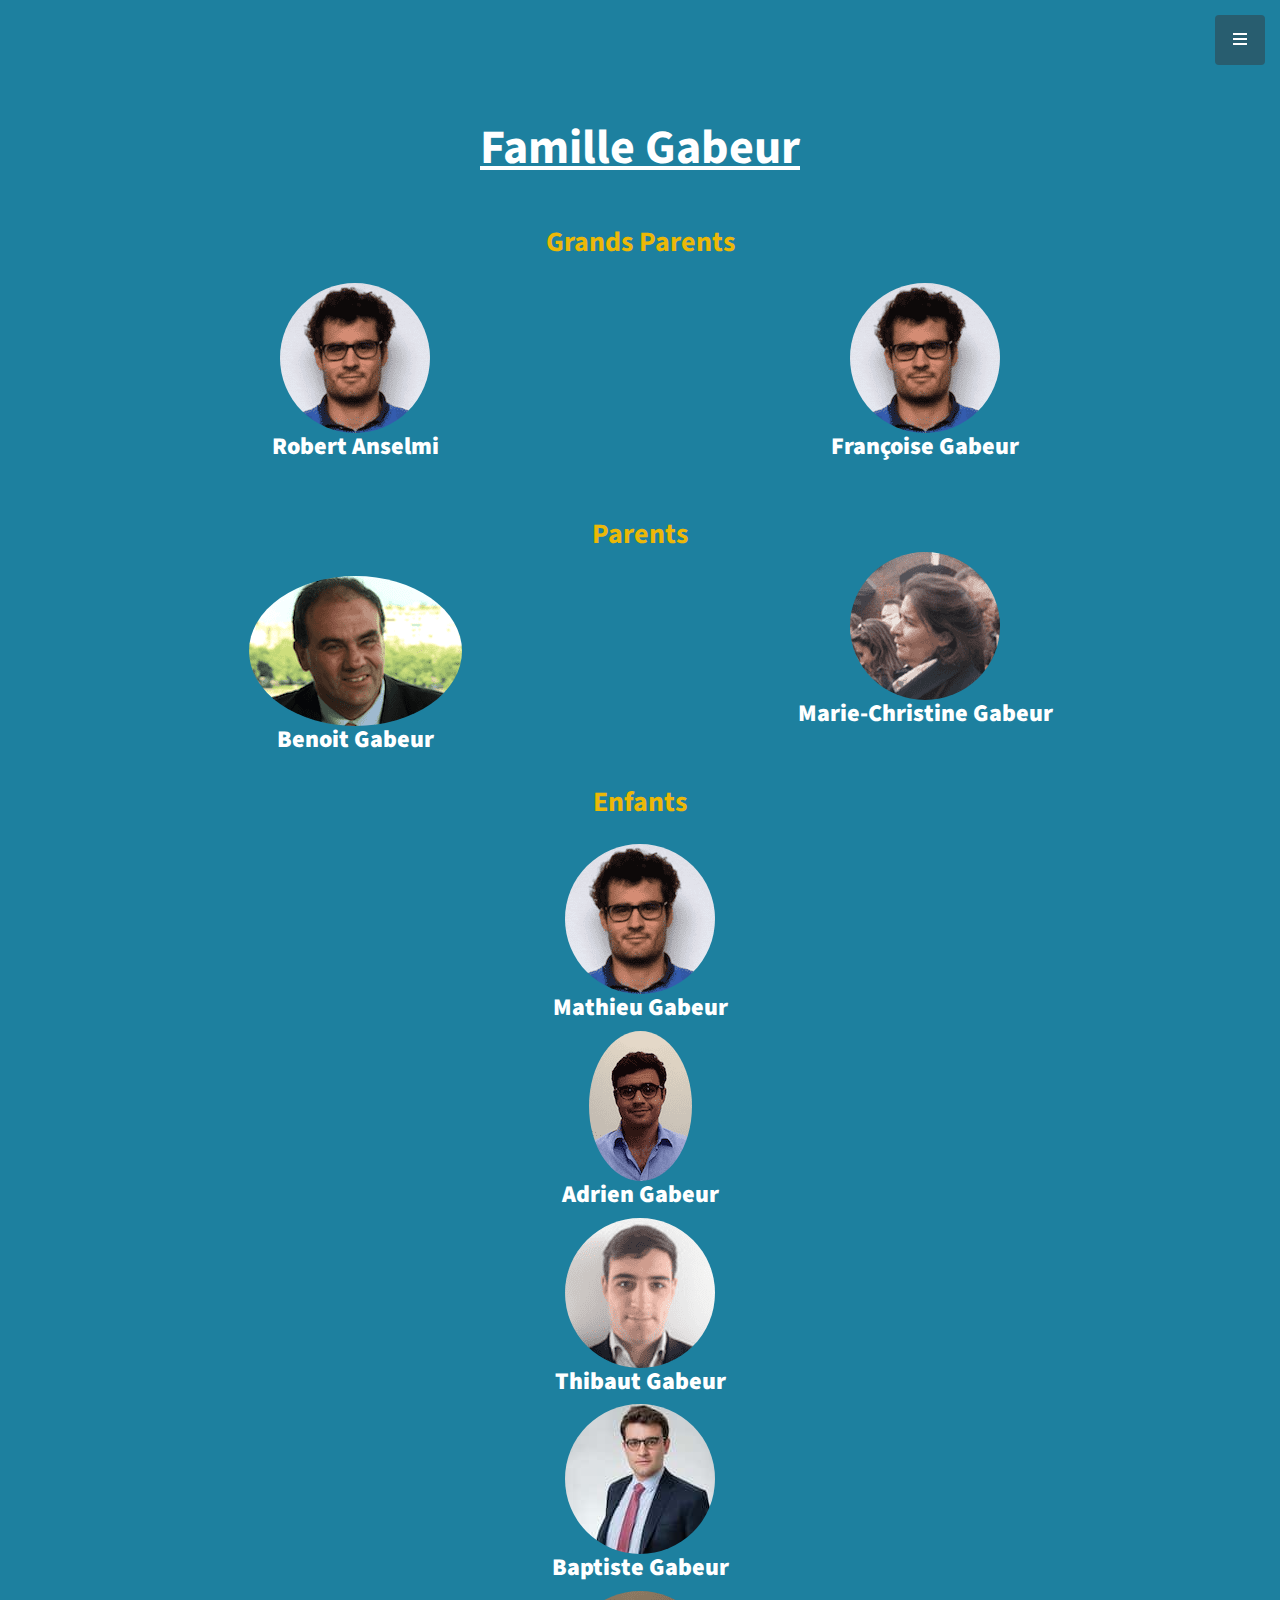
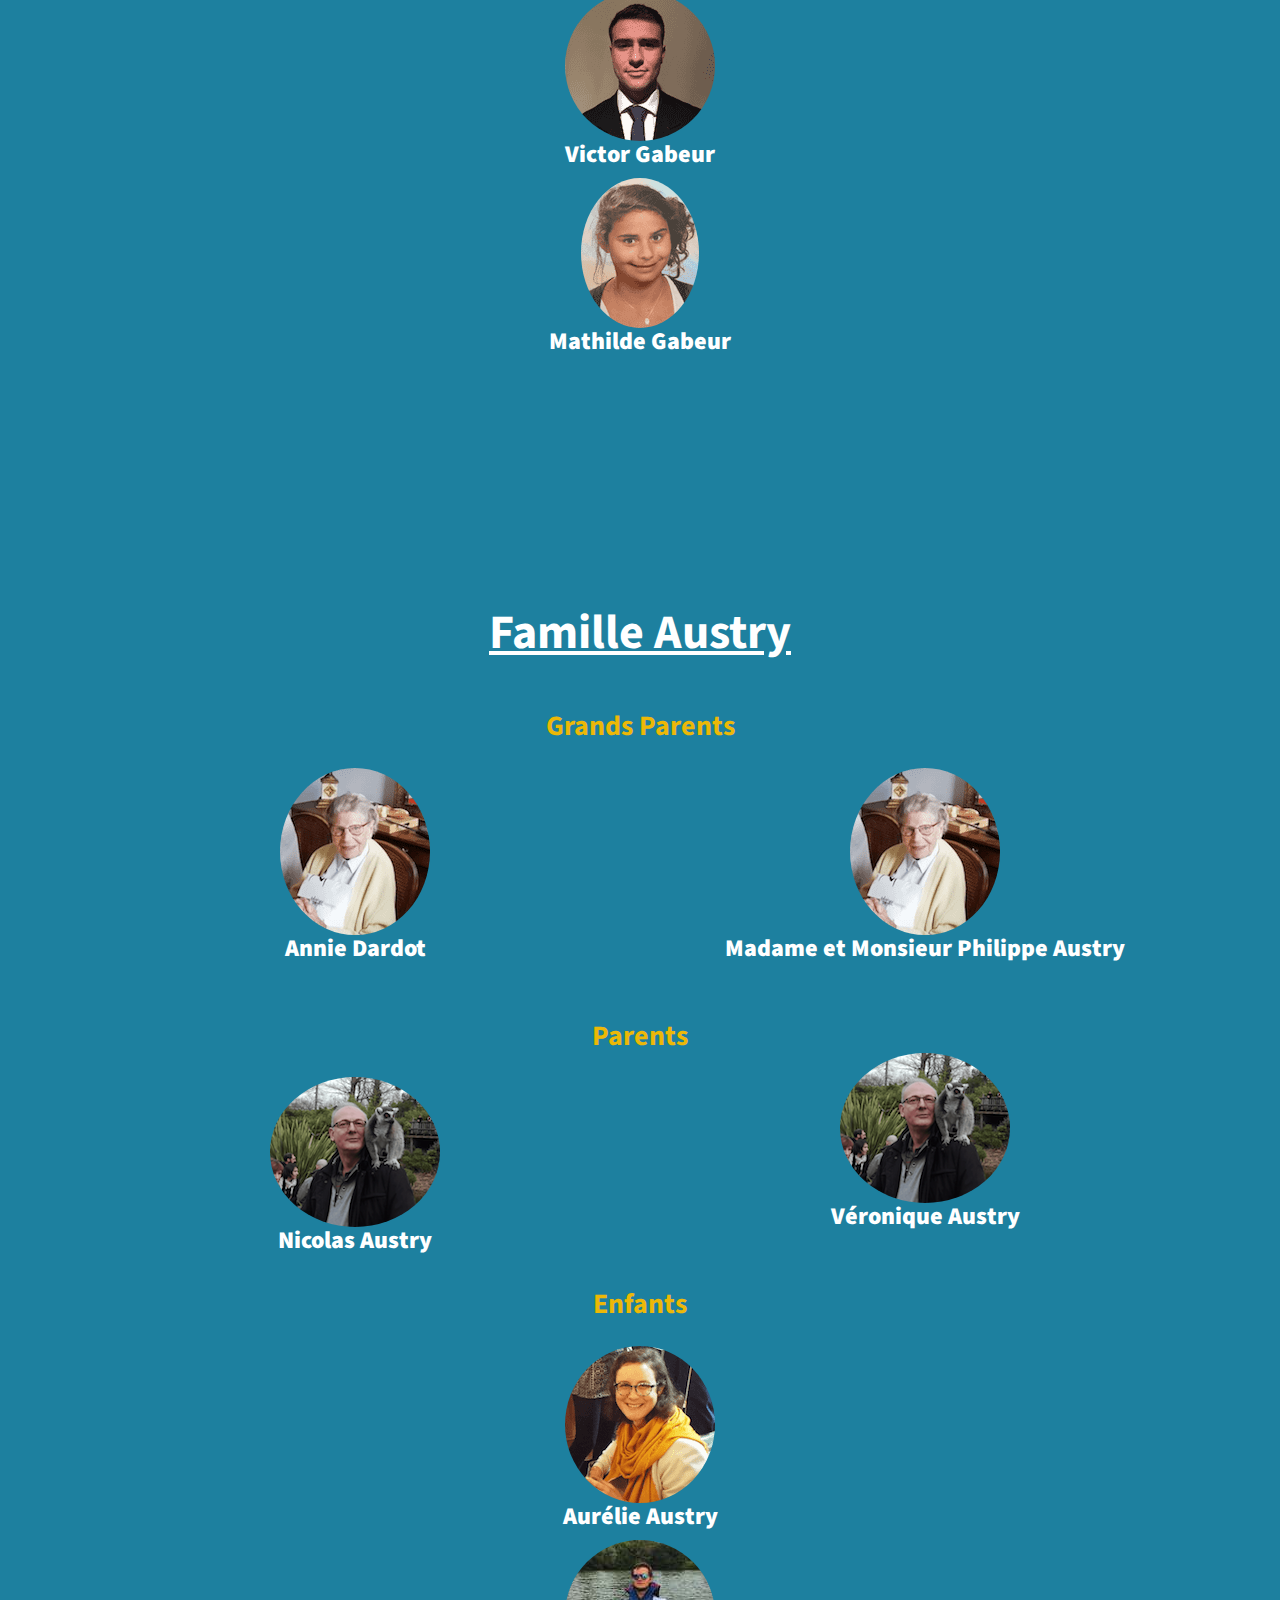
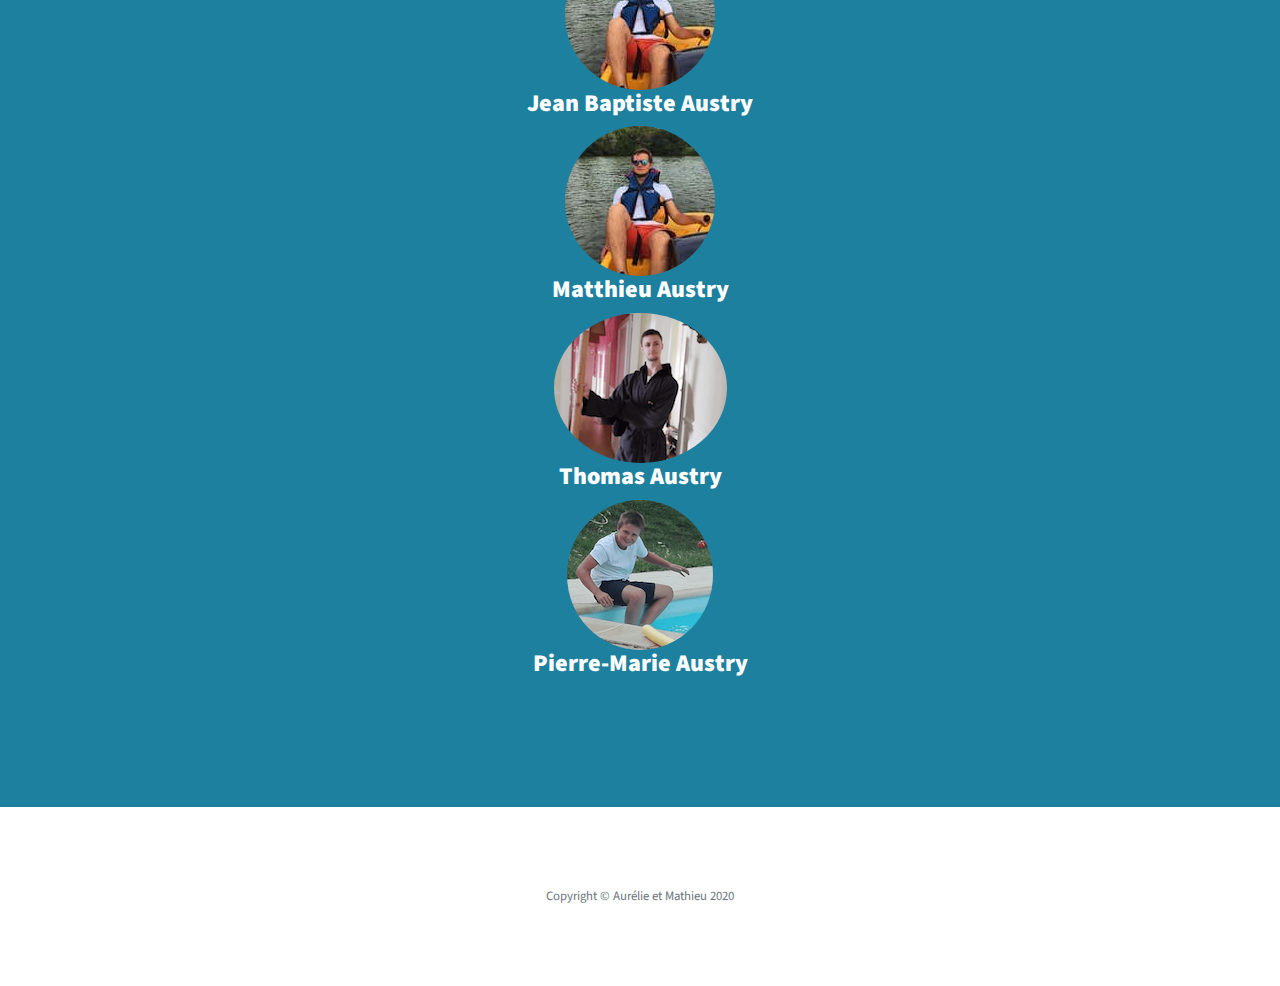
==== famille.html @ 99ef1132 "ok" ====
<!DOCTYPE html>
<html lang="en">

<head>

  <meta charset="utf-8">
  <meta name="viewport" content="width=device-width, initial-scale=1, shrink-to-fit=no">
  <meta name="description" content="">
  <meta name="author" content="">

  <title>Familles</title>

  <!-- Bootstrap Core CSS -->
  <link href="vendor/bootstrap/css/bootstrap.min.css" rel="stylesheet">

  <!-- Custom Fonts -->
  <link href="vendor/fontawesome-free/css/all.min.css" rel="stylesheet" type="text/css">
  <link href="https://fonts.googleapis.com/css?family=Source+Sans+Pro:300,400,700,300italic,400italic,700italic" rel="stylesheet" type="text/css">
  <link href="vendor/simple-line-icons/css/simple-line-icons.css" rel="stylesheet">

  <!-- Custom CSS -->
  <link href="css/stylish-portfolio.min.css" rel="stylesheet">
<link rel="icon" type="image/png" href="img/icone.png" />
</head>

<body id="page-top">

  <!-- Navigation -->
  <a class="menu-toggle rounded" href="#">
    <i class="fas fa-bars"></i>
  </a>
  <nav id="sidebar-wrapper">
    <ul class="sidebar-nav">
      <li class="sidebar-brand">
        <a class="js-scroll-trigger" href="index.html#page-top">Menu</a>
      </li>
      <li class="sidebar-nav-item">
        <a class="js-scroll-trigger" href="index.html#repondre">Répondre à l'invitation</a>
      </li>
      <li class="sidebar-nav-item">
        <a class="js-scroll-trigger" href="index.html#faire-part">Faire-Part</a>
      </li>
        <li class="sidebar-nav-item">
        <a class="js-scroll-trigger" href="index.html#famille.html">Nos familles</a>
      </li>
      <li class="sidebar-nav-item">
        <a class="js-scroll-trigger" href="index.html#seloger">Se loger</a>
      </li>
      <li class="sidebar-nav-item">
        <a class="js-scroll-trigger" href="index.html#venir">Comment venir?</a>
      </li>
    </ul>
  </nav>

  <!-- Header 
  <header class="masthead d-flex">
    <div class="container text-center my-auto">
      <h1 class="mb-1">Stylish Portfolio</h1>
      <h3 class="mb-5">
        <em>A Free Bootstrap Theme by Start Bootstrap</em>
      </h3>
      <a class="btn btn-primary btn-xl js-scroll-trigger" href="#about">Find Out More</a>
    </div>
    <div class="overlay"></div>
  </header>

  
  <section class="content-section bg-light" id="about">
    <div class="container text-center">
      <div class="row">
        <div class="col-lg-10 mx-auto">
          <h2>Stylish Portfolio is the perfect theme for your next project!</h2>
          <p class="lead mb-5">This theme features a flexible, UX friendly sidebar menu and stock photos from our friends at
            <a href="https://unsplash.com/">Unsplash</a>!</p>
          <a class="btn btn-dark btn-xl js-scroll-trigger" href="#services">What We Offer</a>
        </div>
      </div>
    </div>
  </section> -->

  <!-- Services -->
  <section class="content-section bg-primary text-white text-center" id="services">
    <div class="container">
      <div class="content-section-heading">
        
        <h2 class="mb-5"><u>Famille Gabeur</u></h2>
      </div>
      <h3 class="text-secondary mb-0">Grands Parents</h3>
      <br>
      <div class="row">

<div class="col-lg-6 col-md-6 col-xs-6">
          
            <img class="rounded-circle" src="./img/mathieu-gabeur.png">
<h4>
            <strong>Robert Anselmi</strong>
          </h4>
         
          
          <p class="text-faded mb-0"></p>
        </div>

        <div class="col-lg-6 col-md-6 col-xs-6">
          
            <img class="rounded-circle" src="./img/mathieu-gabeur.png">
<h4>
            <strong>Françoise Gabeur</strong>
          </h4>
         
          
          <p class="text-faded mb-0"></p>
        </div>
</div>
 <br> <br>
 <h3 class="text-secondary mb-0">Parents</h3>
<div class="row">
 <div class="col-lg-6 col-md-6 col-xs-6">
 
  <br>
          
            <img class="rounded-circle" src="./img/papa.png">
<h4>
            <strong>Benoit Gabeur</strong>
          </h4>


         
          
          <p class="text-faded mb-0"></p>
        </div>

        <div class="col-lg-6 col-md-6 col-xs-6">
          
            <img class="rounded-circle" src="./img/maman.png">
<h4>
            <strong>Marie-Christine Gabeur</strong>
          </h4>
         
          
          <p class="text-faded mb-0"></p>
        </div>
      </div>
<br>
        
          <h3 class="text-secondary mb-0">Enfants</h3>
          <br>
          
          <div class="row">
            <div class="col-lg-12 col-md-6 col-xs-6">
            <img class="rounded-circle" src="./img/mathieu-gabeur.png">
<h4>
            <strong>Mathieu Gabeur</strong>
          </h4>
         
          
          <p class="text-faded mb-0"></p>
        </div>
        <div class="col-lg-12 col-md-6 col-xs-6">
          
            <img class="rounded-circle"src="./img/adrien-gabeur.png">
            <h4>
            <strong>Adrien Gabeur</strong>
          </h4>
          <p class="text-faded mb-0"></p>
        </div>
        <div class="col-lg-12 col-md-6 col-xs-6">
          
            <img class="rounded-circle"src="./img/thibaut-gabeur.png">
            <h4>
            <strong>Thibaut Gabeur</strong>
          </h4>
          
        </div>
        <div class="col-lg-12 col-md-6 col-xs-6">
          
            <img class="rounded-circle"src="./img/baptiste-gabeur.jpeg">
          <h4>
            <strong>Baptiste Gabeur</strong>
          </h4>

        </div>

        <div class="col-lg-12 col-md-6 col-xs-6">
          
            <img class="rounded-circle"src="./img/victor-gabeur.png">
            <h4>
            <strong>Victor Gabeur</strong>
          </h4>
          
        </div>

        <div class="col-lg-12 col-md-6 col-xs-6">
         
            <img class="rounded-circle"src="./img/mathilde-gabeur.png">
             <h4>
            <strong>Mathilde Gabeur</strong>
          </h4>
          
        </div>
      </div>

      </div>
    </div>
  </section>

   <!-- Services -->
  <section class="content-section bg-primary text-white text-center" id="services">
    <div class="container">
      <div class="content-section-heading">
        <h3 class="text-secondary mb-0"></h3>
       <h2 class="mb-5"><u>Famille Austry</u></h2>
      </div>
      <h3 class="text-secondary mb-0">Grands Parents</h3>
      <br>
      <div class="row">

<div class="col-lg-6 col-md-6 col-xs-6">
          
            <img class="rounded-circle" src="./img/mamie.png">
<h4>
            <strong>Annie Dardot</strong>
          </h4>
         
          
          <p class="text-faded mb-0"></p>
        </div>

        <div class="col-lg-6 col-md-6 col-xs-6">
          
            <img class="rounded-circle" src="./img/mamie.png">
<h4>
            <strong>Madame et Monsieur Philippe Austry</strong>
          </h4>
         
          
          <p class="text-faded mb-0"></p>
        </div>
      </div>

 <br> <br>
 <h3 class="text-secondary mb-0">Parents</h3>
<div class="row">
 <div class="col-lg-6 col-md-6 col-xs-6">
  <br>
          
            <img class="rounded-circle" src="./img/nicolas.png">
<h4>
            <strong>Nicolas Austry</strong>
          </h4>


         
          
          <p class="text-faded mb-0"></p>
        </div>

        <div class="col-lg-6 col-md-6 col-xs-6">
          
            <img class="rounded-circle" src="./img/nicolas.png">
<h4>
            <strong>Véronique Austry</strong>
          </h4>
         
          
          <p class="text-faded mb-0"></p>
        </div>
        </div>

<br>
         <h3 class="text-secondary mb-0">Enfants</h3>
          <br>
          
          <div class="row">
            <div class="col-lg-12 col-md-6 col-xs-6">
          
            <img class="rounded-circle" src="./img/aurelie.png">
<h4>
            <strong>Aurélie Austry</strong>
          </h4>
         
          
          <p class="text-faded mb-0"></p>
        </div>
        <div class="col-lg-12 col-md-6 col-xs-6">
          
            <img class="rounded-circle"src="./img/matthieu.png">
            <h4>
            <strong>Jean Baptiste Austry</strong>
          </h4>
          <p class="text-faded mb-0"></p>
        </div>
        <div class="col-lg-12 col-md-6 col-xs-6">
          
            <img class="rounded-circle"src="./img/matthieu.png">
            <h4>
            <strong>Matthieu Austry</strong>
          </h4>
          
        </div>
        <div class="col-lg-12 col-md-6 col-xs-6">
          
            <img class="rounded-circle"src="./img/thomas.png">
          <h4>
            <strong>Thomas Austry</strong>
          </h4>

        </div>

        <div class="col-lg-12 col-md-6 col-xs-6">
          
            <img class="rounded-circle"src="./img/pm.png">
            <h4>
            <strong>Pierre-Marie Austry</strong>
          </h4>
          
        </div>
      </div>

      </div>
    </div>
  </section>



  <!-- Callout 
  <section class="callout">
    <div class="container text-center">
      <h2 class="mx-auto mb-5">Welcome to
        <em>your</em>
        next website!</h2>
      <a class="btn btn-primary btn-xl" href="https://startbootstrap.com/template-overviews/stylish-portfolio/">Download Now!</a>
    </div>
  </section>

  <!-- Portfolio 
  <section class="content-section" id="portfolio">
    <div class="container">
      <div class="content-section-heading text-center">
        <h3 class="text-secondary mb-0">Portfolio</h3>
        <h2 class="mb-5">Recent Projects</h2>
      </div>
      <div class="row no-gutters">
        <div class="col-lg-6">
          <a class="portfolio-item" href="#">
            <span class="caption">
              <span class="caption-content">
                <h2>Stationary</h2>
                <p class="mb-0">A yellow pencil with envelopes on a clean, blue backdrop!</p>
              </span>
            </span>
            <img class="img-fluid" src="img/portfolio-1.jpg" alt="">
          </a>
        </div>
        <div class="col-lg-6">
          <a class="portfolio-item" href="#">
            <span class="caption">
              <span class="caption-content">
                <h2>Ice Cream</h2>
                <p class="mb-0">A dark blue background with a colored pencil, a clip, and a tiny ice cream cone!</p>
              </span>
            </span>
            <img class="img-fluid" src="img/portfolio-2.jpg" alt="">
          </a>
        </div>
        <div class="col-lg-6">
          <a class="portfolio-item" href="#">
            <span class="caption">
              <span class="caption-content">
                <h2>Strawberries</h2>
                <p class="mb-0">Strawberries are such a tasty snack, especially with a little sugar on top!</p>
              </span>
            </span>
            <img class="img-fluid" src="img/portfolio-3.jpg" alt="">
          </a>
        </div>
        <div class="col-lg-6">
          <a class="portfolio-item" href="#">
            <span class="caption">
              <span class="caption-content">
                <h2>Workspace</h2>
                <p class="mb-0">A yellow workspace with some scissors, pencils, and other objects.</p>
              </span>
            </span>
            <img class="img-fluid" src="img/portfolio-4.jpg" alt="">
          </a>
        </div>
      </div>
    </div>
  </section>

  <!-- Call to Action 
  <section class="content-section bg-primary text-white">
    <div class="container text-center">
      <h2 class="mb-4">The buttons below are impossible to resist...</h2>
      <a href="#" class="btn btn-xl btn-light mr-4">Click Me!</a>
      <a href="#" class="btn btn-xl btn-dark">Look at Me!</a>
    </div>
  </section>

  <!-- Map 
  <section id="contact" class="map">
    <iframe width="100%" height="100%" frameborder="0" scrolling="no" marginheight="0" marginwidth="0" src="https://maps.google.com/maps?f=q&amp;source=s_q&amp;hl=en&amp;geocode=&amp;q=Twitter,+Inc.,+Market+Street,+San+Francisco,+CA&amp;aq=0&amp;oq=twitter&amp;sll=28.659344,-81.187888&amp;sspn=0.128789,0.264187&amp;ie=UTF8&amp;hq=Twitter,+Inc.,+Market+Street,+San+Francisco,+CA&amp;t=m&amp;z=15&amp;iwloc=A&amp;output=embed"></iframe>
    <br />
    <small>
      <a href="https://maps.google.com/maps?f=q&amp;source=embed&amp;hl=en&amp;geocode=&amp;q=Twitter,+Inc.,+Market+Street,+San+Francisco,+CA&amp;aq=0&amp;oq=twitter&amp;sll=28.659344,-81.187888&amp;sspn=0.128789,0.264187&amp;ie=UTF8&amp;hq=Twitter,+Inc.,+Market+Street,+San+Francisco,+CA&amp;t=m&amp;z=15&amp;iwloc=A"></a>
    </small>
  </section> -->

  
  <footer class="footer text-center">
    <div class="container">
      
      <p class="text-muted small mb-0">Copyright &copy; Aurélie et Mathieu 2020</p>
    </div>
  </footer>

  <!-- Scroll to Top Button
  <a class="scroll-to-top rounded js-scroll-trigger" href="#page-top">
    <i class="fas fa-angle-up"></i>
  </a>

  <!-- Bootstrap core JavaScript -->
  <script src="vendor/jquery/jquery.min.js"></script>
  <script src="vendor/bootstrap/js/bootstrap.bundle.min.js"></script>

  <!-- Plugin JavaScript -->
  <script src="vendor/jquery-easing/jquery.easing.min.js"></script>

  <!-- Custom scripts for this template -->
  <script src="js/stylish-portfolio.min.js"></script>

</body>

</html>
---- vendor/simple-line-icons/css/simple-line-icons.css ----
@font-face {
  font-family: 'simple-line-icons';
  src: url('../fonts/Simple-Line-Icons.eot?v=2.4.0');
  src: url('../fonts/Simple-Line-Icons.eot?v=2.4.0#iefix') format('embedded-opentype'), url('../fonts/Simple-Line-Icons.woff2?v=2.4.0') format('woff2'), url('../fonts/Simple-Line-Icons.ttf?v=2.4.0') format('truetype'), url('../fonts/Simple-Line-Icons.woff?v=2.4.0') format('woff'), url('../fonts/Simple-Line-Icons.svg?v=2.4.0#simple-line-icons') format('svg');
  font-weight: normal;
  font-style: normal;
}
/*
 Use the following CSS code if you want to have a class per icon.
 Instead of a list of all class selectors, you can use the generic [class*="icon-"] selector, but it's slower:
*/
.icon-user,
.icon-people,
.icon-user-female,
.icon-user-follow,
.icon-user-following,
.icon-user-unfollow,
.icon-login,
.icon-logout,
.icon-emotsmile,
.icon-phone,
.icon-call-end,
.icon-call-in,
.icon-call-out,
.icon-map,
.icon-location-pin,
.icon-direction,
.icon-directions,
.icon-compass,
.icon-layers,
.icon-menu,
.icon-list,
.icon-options-vertical,
.icon-options,
.icon-arrow-down,
.icon-arrow-left,
.icon-arrow-right,
.icon-arrow-up,
.icon-arrow-up-circle,
.icon-arrow-left-circle,
.icon-arrow-right-circle,
.icon-arrow-down-circle,
.icon-check,
.icon-clock,
.icon-plus,
.icon-minus,
.icon-close,
.icon-event,
.icon-exclamation,
.icon-organization,
.icon-trophy,
.icon-screen-smartphone,
.icon-screen-desktop,
.icon-plane,
.icon-notebook,
.icon-mustache,
.icon-mouse,
.icon-magnet,
.icon-energy,
.icon-disc,
.icon-cursor,
.icon-cursor-move,
.icon-crop,
.icon-chemistry,
.icon-speedometer,
.icon-shield,
.icon-screen-tablet,
.icon-magic-wand,
.icon-hourglass,
.icon-graduation,
.icon-ghost,
.icon-game-controller,
.icon-fire,
.icon-eyeglass,
.icon-envelope-open,
.icon-envelope-letter,
.icon-bell,
.icon-badge,
.icon-anchor,
.icon-wallet,
.icon-vector,
.icon-speech,
.icon-puzzle,
.icon-printer,
.icon-present,
.icon-playlist,
.icon-pin,
.icon-picture,
.icon-handbag,
.icon-globe-alt,
.icon-globe,
.icon-folder-alt,
.icon-folder,
.icon-film,
.icon-feed,
.icon-drop,
.icon-drawer,
.icon-docs,
.icon-doc,
.icon-diamond,
.icon-cup,
.icon-calculator,
.icon-bubbles,
.icon-briefcase,
.icon-book-open,
.icon-basket-loaded,
.icon-basket,
.icon-bag,
.icon-action-undo,
.icon-action-redo,
.icon-wrench,
.icon-umbrella,
.icon-trash,
.icon-tag,
.icon-support,
.icon-frame,
.icon-size-fullscreen,
.icon-size-actual,
.icon-shuffle,
.icon-share-alt,
.icon-share,
.icon-rocket,
.icon-question,
.icon-pie-chart,
.icon-pencil,
.icon-note,
.icon-loop,
.icon-home,
.icon-grid,
.icon-graph,
.icon-microphone,
.icon-music-tone-alt,
.icon-music-tone,
.icon-earphones-alt,
.icon-earphones,
.icon-equalizer,
.icon-like,
.icon-dislike,
.icon-control-start,
.icon-control-rewind,
.icon-control-play,
.icon-control-pause,
.icon-control-forward,
.icon-control-end,
.icon-volume-1,
.icon-volume-2,
.icon-volume-off,
.icon-calendar,
.icon-bulb,
.icon-chart,
.icon-ban,
.icon-bubble,
.icon-camrecorder,
.icon-camera,
.icon-cloud-download,
.icon-cloud-upload,
.icon-envelope,
.icon-eye,
.icon-flag,
.icon-heart,
.icon-info,
.icon-key,
.icon-link,
.icon-lock,
.icon-lock-open,
.icon-magnifier,
.icon-magnifier-add,
.icon-magnifier-remove,
.icon-paper-clip,
.icon-paper-plane,
.icon-power,
.icon-refresh,
.icon-reload,
.icon-settings,
.icon-star,
.icon-symbol-female,
.icon-symbol-male,
.icon-target,
.icon-credit-card,
.icon-paypal,
.icon-social-tumblr,
.icon-social-twitter,
.icon-social-facebook,
.icon-social-instagram,
.icon-social-linkedin,
.icon-social-pinterest,
.icon-social-github,
.icon-social-google,
.icon-social-reddit,
.icon-social-skype,
.icon-social-dribbble,
.icon-social-behance,
.icon-social-foursqare,
.icon-social-soundcloud,
.icon-social-spotify,
.icon-social-stumbleupon,
.icon-social-youtube,
.icon-social-dropbox,
.icon-social-vkontakte,
.icon-social-steam {
  font-family: 'simple-line-icons';
  speak: none;
  font-style: normal;
  font-weight: normal;
  font-variant: normal;
  text-transform: none;
  line-height: 1;
  /* Better Font Rendering =========== */
  -webkit-font-smoothing: antialiased;
  -moz-osx-font-smoothing: grayscale;
}
.icon-user:before {
  content: "\e005";
}
.icon-people:before {
  content: "\e001";
}
.icon-user-female:before {
  content: "\e000";
}
.icon-user-follow:before {
  content: "\e002";
}
.icon-user-following:before {
  content: "\e003";
}
.icon-user-unfollow:before {
  content: "\e004";
}
.icon-login:before {
  content: "\e066";
}
.icon-logout:before {
  content: "\e065";
}
.icon-emotsmile:before {
  content: "\e021";
}
.icon-phone:before {
  content: "\e600";
}
.icon-call-end:before {
  content: "\e048";
}
.icon-call-in:before {
  content: "\e047";
}
.icon-call-out:before {
  content: "\e046";
}
.icon-map:before {
  content: "\e033";
}
.icon-location-pin:before {
  content: "\e096";
}
.icon-direction:before {
  content: "\e042";
}
.icon-directions:before {
  content: "\e041";
}
.icon-compass:before {
  content: "\e045";
}
.icon-layers:before {
  content: "\e034";
}
.icon-menu:before {
  content: "\e601";
}
.icon-list:before {
  content: "\e067";
}
.icon-options-vertical:before {
  content: "\e602";
}
.icon-options:before {
  content: "\e603";
}
.icon-arrow-down:before {
  content: "\e604";
}
.icon-arrow-left:before {
  content: "\e605";
}
.icon-arrow-right:before {
  content: "\e606";
}
.icon-arrow-up:before {
  content: "\e607";
}
.icon-arrow-up-circle:before {
  content: "\e078";
}
.icon-arrow-left-circle:before {
  content: "\e07a";
}
.icon-arrow-right-circle:before {
  content: "\e079";
}
.icon-arrow-down-circle:before {
  content: "\e07b";
}
.icon-check:before {
  content: "\e080";
}
.icon-clock:before {
  content: "\e081";
}
.icon-plus:before {
  content: "\e095";
}
.icon-minus:before {
  content: "\e615";
}
.icon-close:before {
  content: "\e082";
}
.icon-event:before {
  content: "\e619";
}
.icon-exclamation:before {
  content: "\e617";
}
.icon-organization:before {
  content: "\e616";
}
.icon-trophy:before {
  content: "\e006";
}
.icon-screen-smartphone:before {
  content: "\e010";
}
.icon-screen-desktop:before {
  content: "\e011";
}
.icon-plane:before {
  content: "\e012";
}
.icon-notebook:before {
  content: "\e013";
}
.icon-mustache:before {
  content: "\e014";
}
.icon-mouse:before {
  content: "\e015";
}
.icon-magnet:before {
  content: "\e016";
}
.icon-energy:before {
  content: "\e020";
}
.icon-disc:before {
  content: "\e022";
}
.icon-cursor:before {
  content: "\e06e";
}
.icon-cursor-move:before {
  content: "\e023";
}
.icon-crop:before {
  content: "\e024";
}
.icon-chemistry:before {
  content: "\e026";
}
.icon-speedometer:before {
  content: "\e007";
}
.icon-shield:before {
  content: "\e00e";
}
.icon-screen-tablet:before {
  content: "\e00f";
}
.icon-magic-wand:before {
  content: "\e017";
}
.icon-hourglass:before {
  content: "\e018";
}
.icon-graduation:before {
  content: "\e019";
}
.icon-ghost:before {
  content: "\e01a";
}
.icon-game-controller:before {
  content: "\e01b";
}
.icon-fire:before {
  content: "\e01c";
}
.icon-eyeglass:before {
  content: "\e01d";
}
.icon-envelope-open:before {
  content: "\e01e";
}
.icon-envelope-letter:before {
  content: "\e01f";
}
.icon-bell:before {
  content: "\e027";
}
.icon-badge:before {
  content: "\e028";
}
.icon-anchor:before {
  content: "\e029";
}
.icon-wallet:before {
  content: "\e02a";
}
.icon-vector:before {
  content: "\e02b";
}
.icon-speech:before {
  content: "\e02c";
}
.icon-puzzle:before {
  content: "\e02d";
}
.icon-printer:before {
  content: "\e02e";
}
.icon-present:before {
  content: "\e02f";
}
.icon-playlist:before {
  content: "\e030";
}
.icon-pin:before {
  content: "\e031";
}
.icon-picture:before {
  content: "\e032";
}
.icon-handbag:before {
  content: "\e035";
}
.icon-globe-alt:before {
  content: "\e036";
}
.icon-globe:before {
  content: "\e037";
}
.icon-folder-alt:before {
  content: "\e039";
}
.icon-folder:before {
  content: "\e089";
}
.icon-film:before {
  content: "\e03a";
}
.icon-feed:before {
  content: "\e03b";
}
.icon-drop:before {
  content: "\e03e";
}
.icon-drawer:before {
  content: "\e03f";
}
.icon-docs:before {
  content: "\e040";
}
.icon-doc:before {
  content: "\e085";
}
.icon-diamond:before {
  content: "\e043";
}
.icon-cup:before {
  content: "\e044";
}
.icon-calculator:before {
  content: "\e049";
}
.icon-bubbles:before {
  content: "\e04a";
}
.icon-briefcase:before {
  content: "\e04b";
}
.icon-book-open:before {
  content: "\e04c";
}
.icon-basket-loaded:before {
  content: "\e04d";
}
.icon-basket:before {
  content: "\e04e";
}
.icon-bag:before {
  content: "\e04f";
}
.icon-action-undo:before {
  content: "\e050";
}
.icon-action-redo:before {
  content: "\e051";
}
.icon-wrench:before {
  content: "\e052";
}
.icon-umbrella:before {
  content: "\e053";
}
.icon-trash:before {
  content: "\e054";
}
.icon-tag:before {
  content: "\e055";
}
.icon-support:before {
  content: "\e056";
}
.icon-frame:before {
  content: "\e038";
}
.icon-size-fullscreen:before {
  content: "\e057";
}
.icon-size-actual:before {
  content: "\e058";
}
.icon-shuffle:before {
  content: "\e059";
}
.icon-share-alt:before {
  content: "\e05a";
}
.icon-share:before {
  content: "\e05b";
}
.icon-rocket:before {
  content: "\e05c";
}
.icon-question:before {
  content: "\e05d";
}
.icon-pie-chart:before {
  content: "\e05e";
}
.icon-pencil:before {
  content: "\e05f";
}
.icon-note:before {
  content: "\e060";
}
.icon-loop:before {
  content: "\e064";
}
.icon-home:before {
  content: "\e069";
}
.icon-grid:before {
  content: "\e06a";
}
.icon-graph:before {
  content: "\e06b";
}
.icon-microphone:before {
  content: "\e063";
}
.icon-music-tone-alt:before {
  content: "\e061";
}
.icon-music-tone:before {
  content: "\e062";
}
.icon-earphones-alt:before {
  content: "\e03c";
}
.icon-earphones:before {
  content: "\e03d";
}
.icon-equalizer:before {
  content: "\e06c";
}
.icon-like:before {
  content: "\e068";
}
.icon-dislike:before {
  content: "\e06d";
}
.icon-control-start:before {
  content: "\e06f";
}
.icon-control-rewind:before {
  content: "\e070";
}
.icon-control-play:before {
  content: "\e071";
}
.icon-control-pause:before {
  content: "\e072";
}
.icon-control-forward:before {
  content: "\e073";
}
.icon-control-end:before {
  content: "\e074";
}
.icon-volume-1:before {
  content: "\e09f";
}
.icon-volume-2:before {
  content: "\e0a0";
}
.icon-volume-off:before {
  content: "\e0a1";
}
.icon-calendar:before {
  content: "\e075";
}
.icon-bulb:before {
  content: "\e076";
}
.icon-chart:before {
  content: "\e077";
}
.icon-ban:before {
  content: "\e07c";
}
.icon-bubble:before {
  content: "\e07d";
}
.icon-camrecorder:before {
  content: "\e07e";
}
.icon-camera:before {
  content: "\e07f";
}
.icon-cloud-download:before {
  content: "\e083";
}
.icon-cloud-upload:before {
  content: "\e084";
}
.icon-envelope:before {
  content: "\e086";
}
.icon-eye:before {
  content: "\e087";
}
.icon-flag:before {
  content: "\e088";
}
.icon-heart:before {
  content: "\e08a";
}
.icon-info:before {
  content: "\e08b";
}
.icon-key:before {
  content: "\e08c";
}
.icon-link:before {
  content: "\e08d";
}
.icon-lock:before {
  content: "\e08e";
}
.icon-lock-open:before {
  content: "\e08f";
}
.icon-magnifier:before {
  content: "\e090";
}
.icon-magnifier-add:before {
  content: "\e091";
}
.icon-magnifier-remove:before {
  content: "\e092";
}
.icon-paper-clip:before {
  content: "\e093";
}
.icon-paper-plane:before {
  content: "\e094";
}
.icon-power:before {
  content: "\e097";
}
.icon-refresh:before {
  content: "\e098";
}
.icon-reload:before {
  content: "\e099";
}
.icon-settings:before {
  content: "\e09a";
}
.icon-star:before {
  content: "\e09b";
}
.icon-symbol-female:before {
  content: "\e09c";
}
.icon-symbol-male:before {
  content: "\e09d";
}
.icon-target:before {
  content: "\e09e";
}
.icon-credit-card:before {
  content: "\e025";
}
.icon-paypal:before {
  content: "\e608";
}
.icon-social-tumblr:before {
  content: "\e00a";
}
.icon-social-twitter:before {
  content: "\e009";
}
.icon-social-facebook:before {
  content: "\e00b";
}
.icon-social-instagram:before {
  content: "\e609";
}
.icon-social-linkedin:before {
  content: "\e60a";
}
.icon-social-pinterest:before {
  content: "\e60b";
}
.icon-social-github:before {
  content: "\e60c";
}
.icon-social-google:before {
  content: "\e60d";
}
.icon-social-reddit:before {
  content: "\e60e";
}
.icon-social-skype:before {
  content: "\e60f";
}
.icon-social-dribbble:before {
  content: "\e00d";
}
.icon-social-behance:before {
  content: "\e610";
}
.icon-social-foursqare:before {
  content: "\e611";
}
.icon-social-soundcloud:before {
  content: "\e612";
}
.icon-social-spotify:before {
  content: "\e613";
}
.icon-social-stumbleupon:before {
  content: "\e614";
}
.icon-social-youtube:before {
  content: "\e008";
}
.icon-social-dropbox:before {
  content: "\e00c";
}
.icon-social-vkontakte:before {
  content: "\e618";
}
.icon-social-steam:before {
  content: "\e620";
}
---- css/stylish-portfolio.min.css ----
/*!
 * Start Bootstrap - Stylish Portfolio v5.0.7 (https://startbootstrap.com/template-overviews/stylish-portfolio)
 * Copyright 2013-2019 Start Bootstrap
 * Licensed under MIT (https://github.com/BlackrockDigital/startbootstrap-stylish-portfolio/blob/master/LICENSE)
 */body,html{width:100%;height:100%}body{font-family:'Source Sans Pro'}.btn-xl{padding:1.25rem 2.5rem}.content-section{padding-top:7.5rem;padding-bottom:7.5rem}.content-section-heading h2{font-size:3rem}.content-section-heading h3{font-size:1rem;text-transform:uppercase}h1,h2,h3,h4,h5,h6{font-weight:700}.text-faded{color:rgba(255,255,255,.7)}.map{height:30rem}@media (max-width:992px){.map{height:75%}}.map iframe{pointer-events:none}.scroll-to-top{position:fixed;right:15px;bottom:15px;display:none;width:50px;height:50px;text-align:center;color:#fff;background:rgba(52,58,64,.5);line-height:45px}.scroll-to-top:focus,.scroll-to-top:hover{color:#fff}.scroll-to-top:hover{background:#343a40}.scroll-to-top i{font-weight:800}.masthead{min-height:30rem;position:relative;display:table;width:100%;height:auto;padding-top:8rem;padding-bottom:8rem;background:linear-gradient(90deg,rgba(255,255,255,.1) 0,rgba(255,255,255,.1) 100%),url(../img/bg-masthead.jpg);background-position:center center;background-repeat:no-repeat;background-size:cover}.masthead h1{font-size:4rem;margin:0;padding:0}@media (min-width:992px){.masthead{height:100vh}.masthead h1{font-size:5.5rem}}#sidebar-wrapper{position:fixed;z-index:2;right:0;width:250px;height:100%;transition:all .4s ease 0s;transform:translateX(250px);background:#1d809f;border-left:1px solid rgba(255,255,255,.1)}.sidebar-nav{position:absolute;top:0;width:250px;margin:0;padding:0;list-style:none}.sidebar-nav li.sidebar-nav-item a{display:block;text-decoration:none;color:#fff;padding:15px}.sidebar-nav li a:hover{text-decoration:none;color:#fff;background:rgba(255,255,255,.2)}.sidebar-nav li a:active,.sidebar-nav li a:focus{text-decoration:none}.sidebar-nav>.sidebar-brand{font-size:1.2rem;background:rgba(52,58,64,.1);height:80px;line-height:50px;padding-top:15px;padding-bottom:15px;padding-left:15px}.sidebar-nav>.sidebar-brand a{color:#fff}.sidebar-nav>.sidebar-brand a:hover{color:#fff;background:0 0}#sidebar-wrapper.active{right:250px;width:250px;transition:all .4s ease 0s}.menu-toggle{position:fixed;right:15px;top:15px;width:50px;height:50px;text-align:center;color:#fff;background:rgba(52,58,64,.5);line-height:50px;z-index:999}.menu-toggle:focus,.menu-toggle:hover{color:#fff}.menu-toggle:hover{background:#343a40}.service-icon{background-color:#fff;color:#1d809f;height:7rem;width:7rem;display:block;line-height:7.5rem;font-size:2.25rem;box-shadow:0 3px 3px 0 rgba(0,0,0,.1)}.callout{padding:15rem 0;background:linear-gradient(90deg,rgba(255,255,255,.1) 0,rgba(255,255,255,.1) 100%),url(../img/bg-callout.jpg);background-position:center center;background-repeat:no-repeat;background-size:cover}.callout h2{font-size:3.5rem;font-weight:700;display:block;max-width:30rem}.portfolio-item{display:block;position:relative;overflow:hidden;max-width:530px;margin:auto auto 1rem}.portfolio-item .caption{display:flex;height:100%;width:100%;background-color:rgba(33,37,41,.2);position:absolute;top:0;bottom:0;z-index:1}.portfolio-item .caption .caption-content{color:#fff;margin:auto 2rem 2rem}.portfolio-item .caption .caption-content h2{font-size:.8rem;text-transform:uppercase}.portfolio-item .caption .caption-content p{font-weight:300;font-size:1.2rem}@media (min-width:992px){.portfolio-item{max-width:none;margin:0}.portfolio-item .caption{-webkit-transition:-webkit-clip-path .25s ease-out,background-color .7s;-webkit-clip-path:inset(0);clip-path:inset(0)}.portfolio-item .caption .caption-content{transition:opacity .25s;margin-left:5rem;margin-right:5rem;margin-bottom:5rem}.portfolio-item img{-webkit-transition:-webkit-clip-path .25s ease-out;-webkit-clip-path:inset(-1px);clip-path:inset(-1px)}.portfolio-item:hover img{-webkit-clip-path:inset(2rem);clip-path:inset(2rem)}.portfolio-item:hover .caption{background-color:rgba(29,128,159,.9);-webkit-clip-path:inset(2rem);clip-path:inset(2rem)}}footer.footer{padding-top:5rem;padding-bottom:5rem}footer.footer .social-link{display:block;height:4rem;width:4rem;line-height:4.3rem;font-size:1.5rem;background-color:#1d809f;transition:background-color .15s ease-in-out;box-shadow:0 3px 3px 0 rgba(0,0,0,.1)}footer.footer .social-link:hover{background-color:#155d74;text-decoration:none}a{color:#1d809f}a:active,a:focus,a:hover{color:#155d74}.btn-primary{background-color:#1d809f!important;border-color:#1d809f!important;color:#fff!important}.btn-primary:active,.btn-primary:focus,.btn-primary:hover{background-color:#155d74!important;border-color:#155d74!important}.btn-secondary{background-color:#ecb807!important;border-color:#ecb807!important;color:#fff!important}.btn-secondary:active,.btn-secondary:focus,.btn-secondary:hover{background-color:#ba9106!important;border-color:#ba9106!important}.btn-dark{color:#fff!important}.btn{box-shadow:0 3px 3px 0 rgba(0,0,0,.1);font-weight:700}.bg-primary{background-color:#1d809f!important}.text-primary{color:#1d809f!important}.text-secondary{color:#ecb807!important}
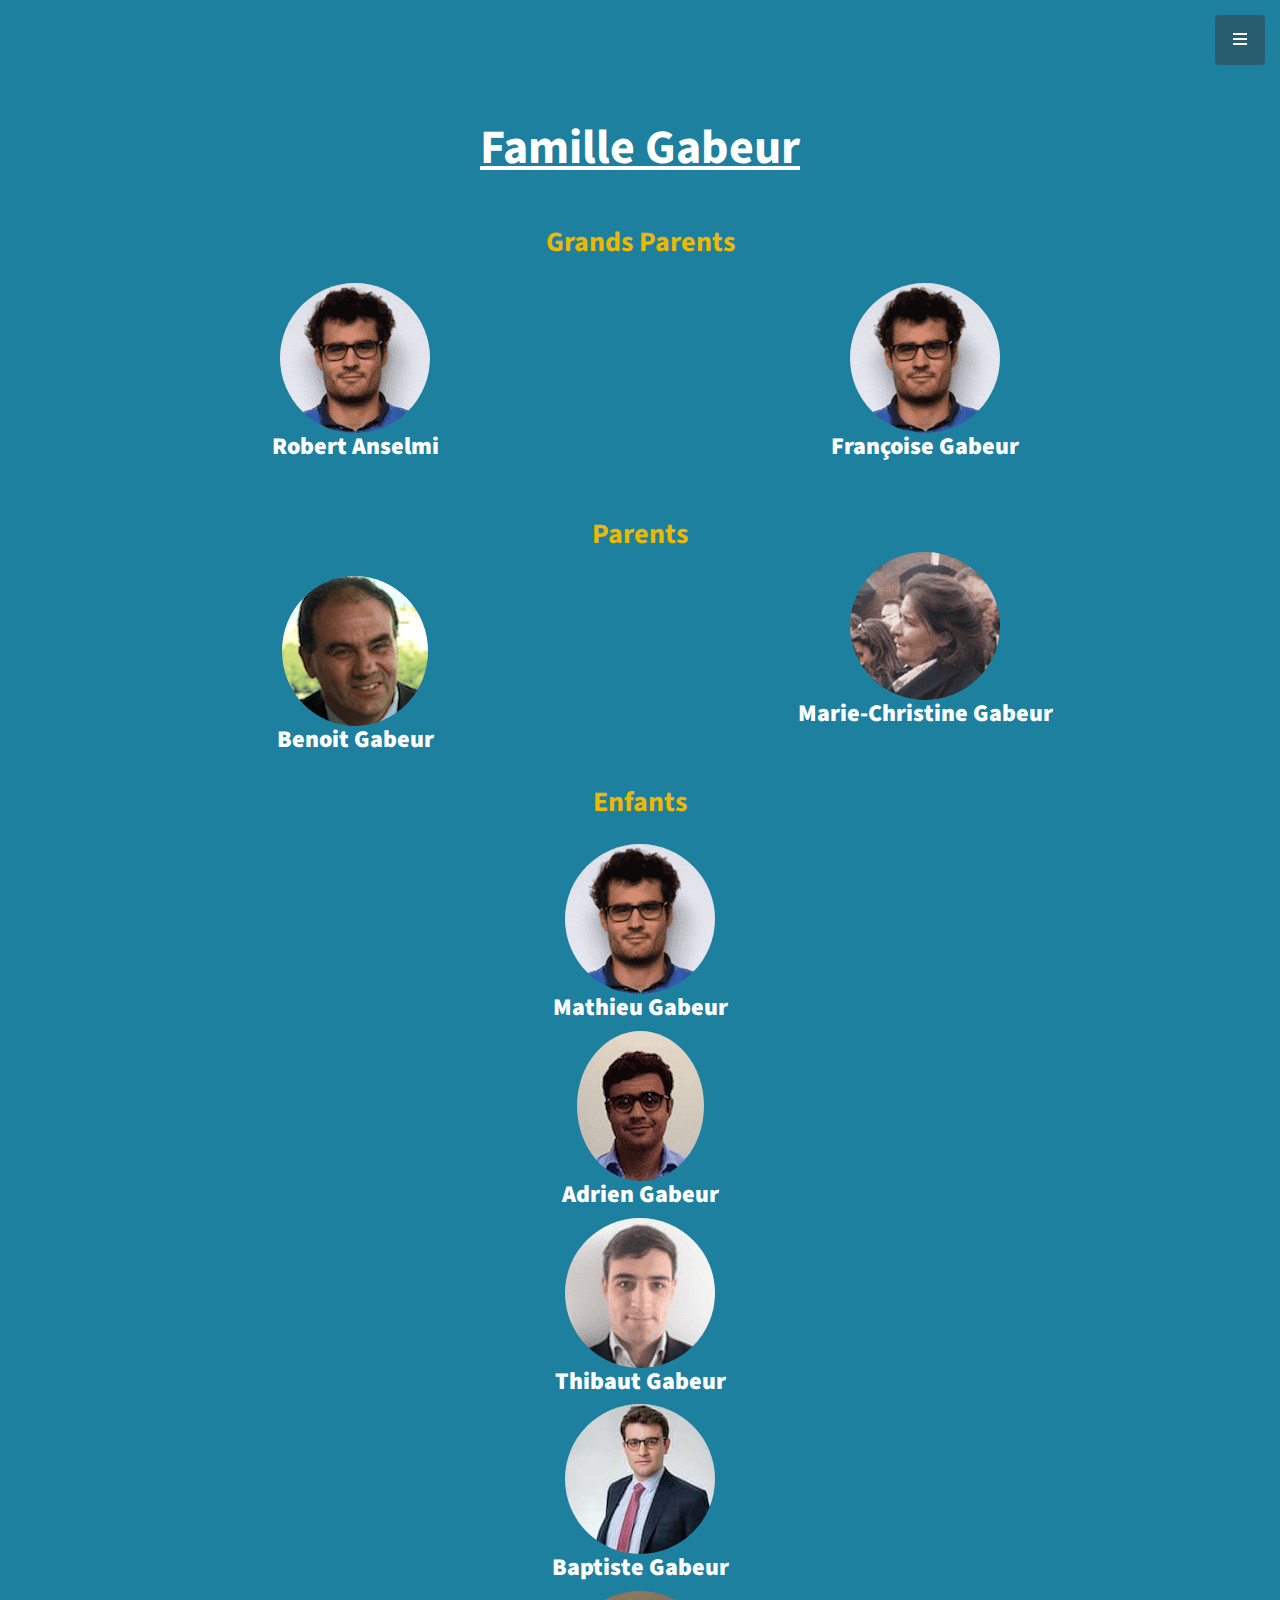
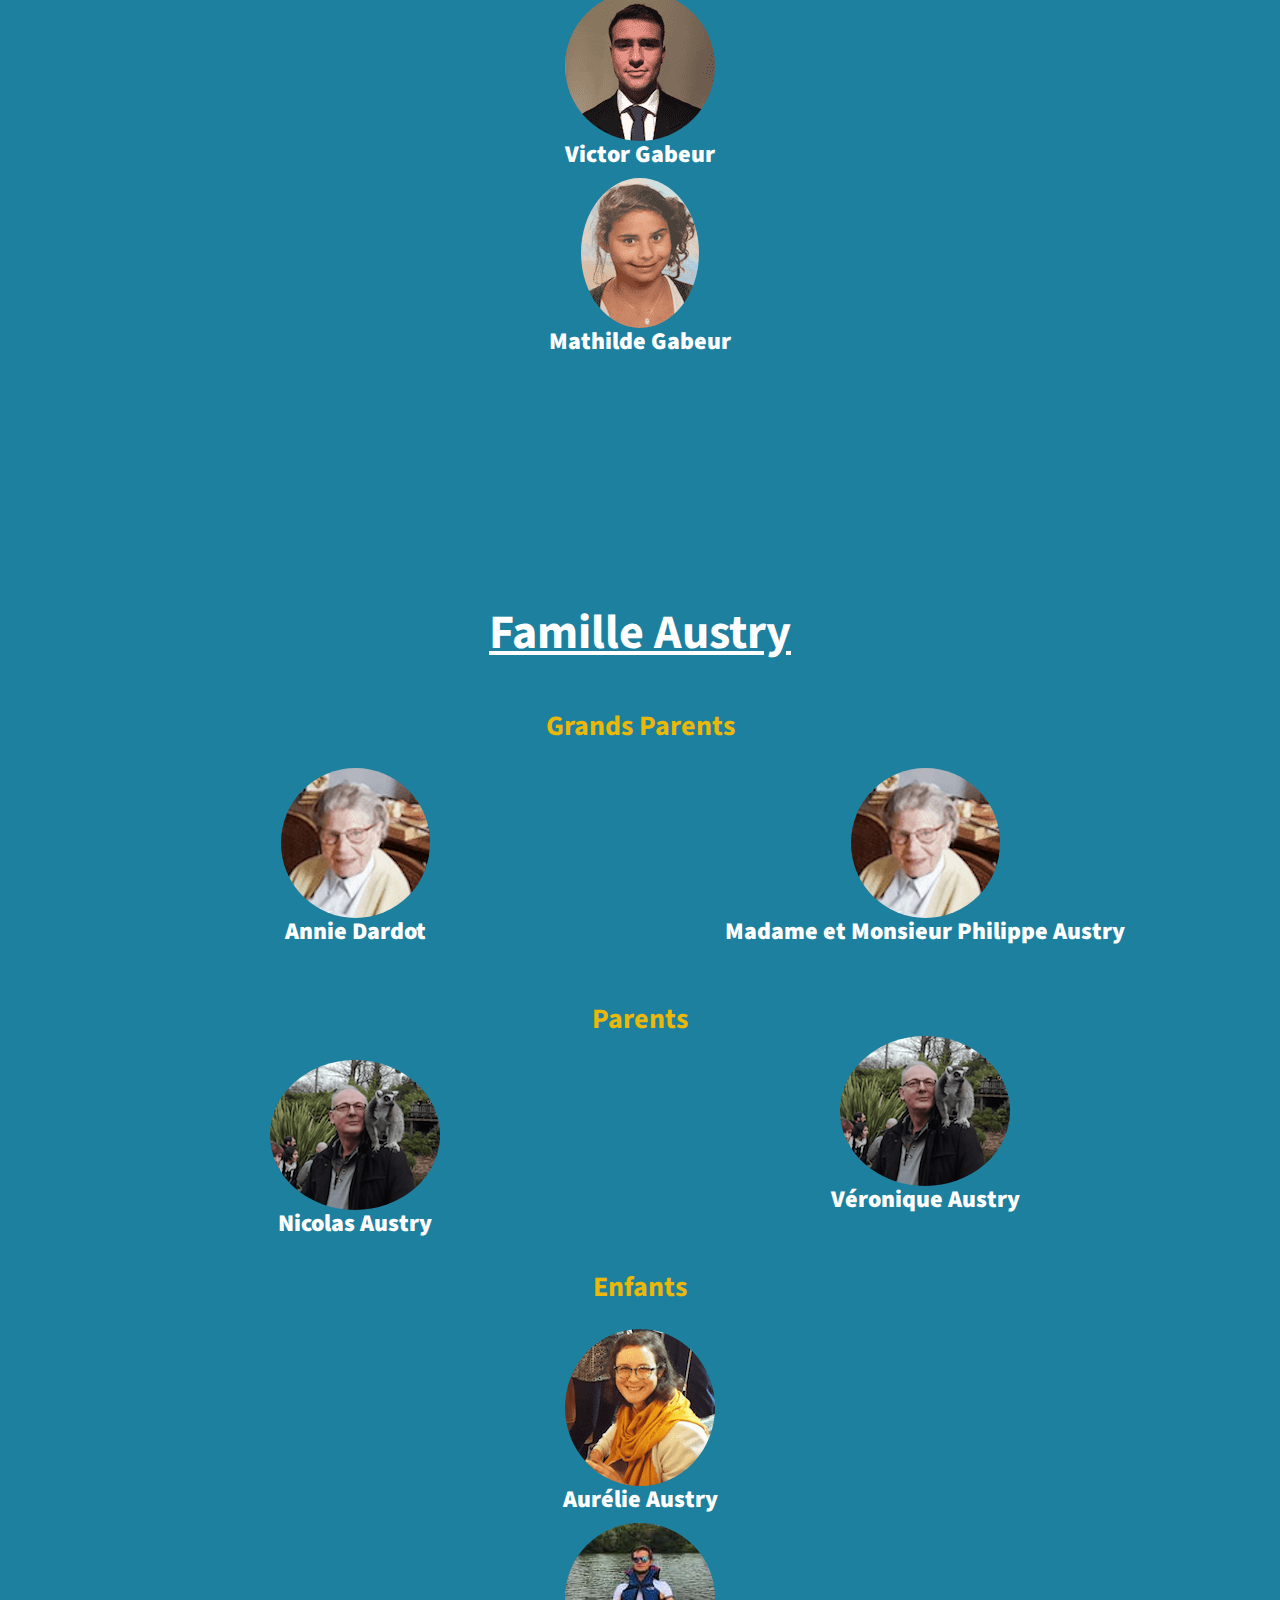
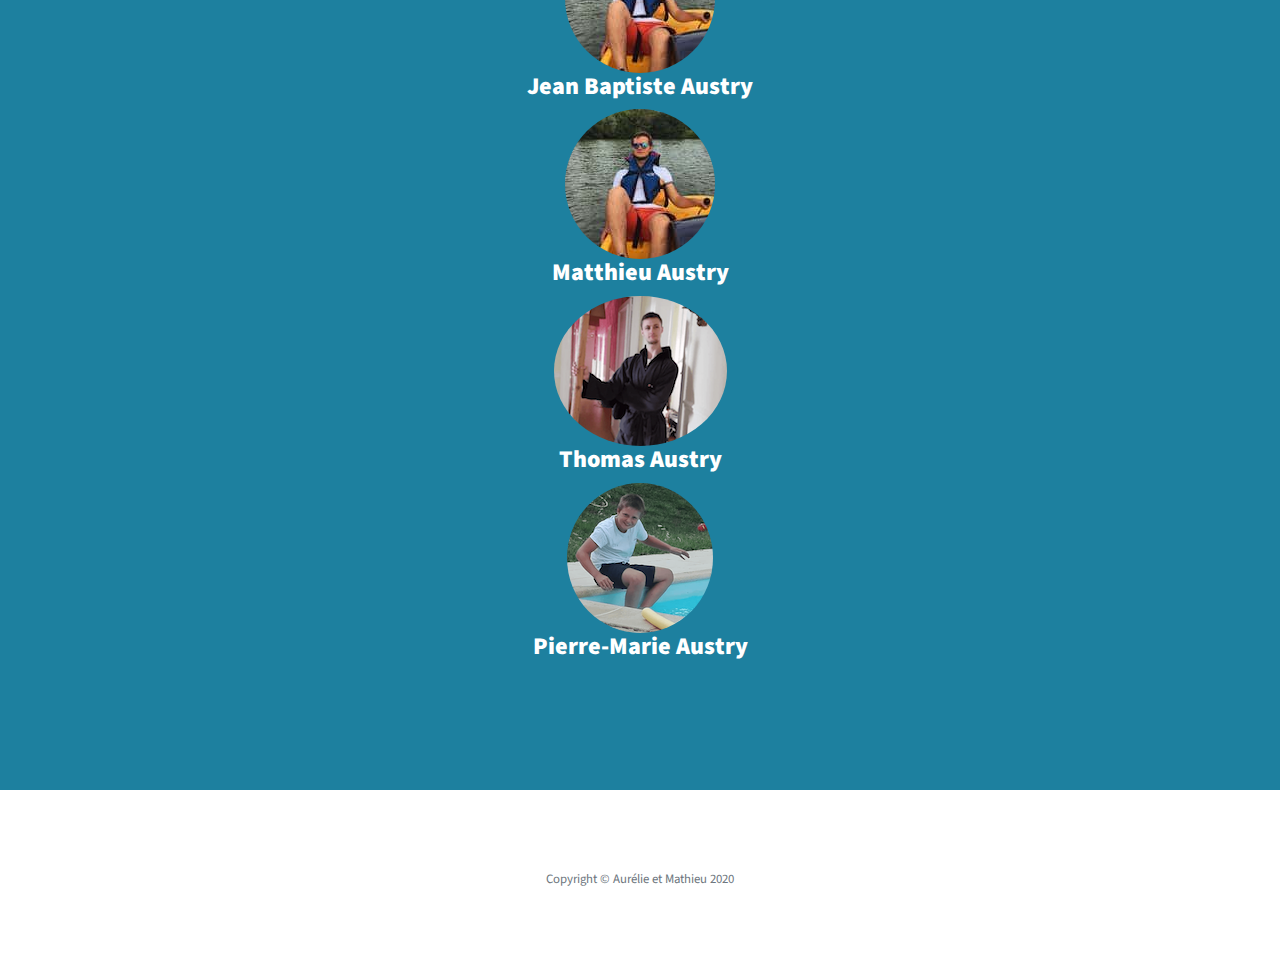
==== commit 12ab73a7: "ok" ====
--- a/famille.html
+++ b/famille.html
@@ -157,7 +157,7 @@
         </div>
         <div class="col-lg-12 col-md-6 col-xs-6">
           
-            <img class="rounded-circle"src="./img/adrien-gabeur.png">
+            <img class="rounded-circle"src="./img/adrien.png">
             <h4>
             <strong>Adrien Gabeur</strong>
           </h4>
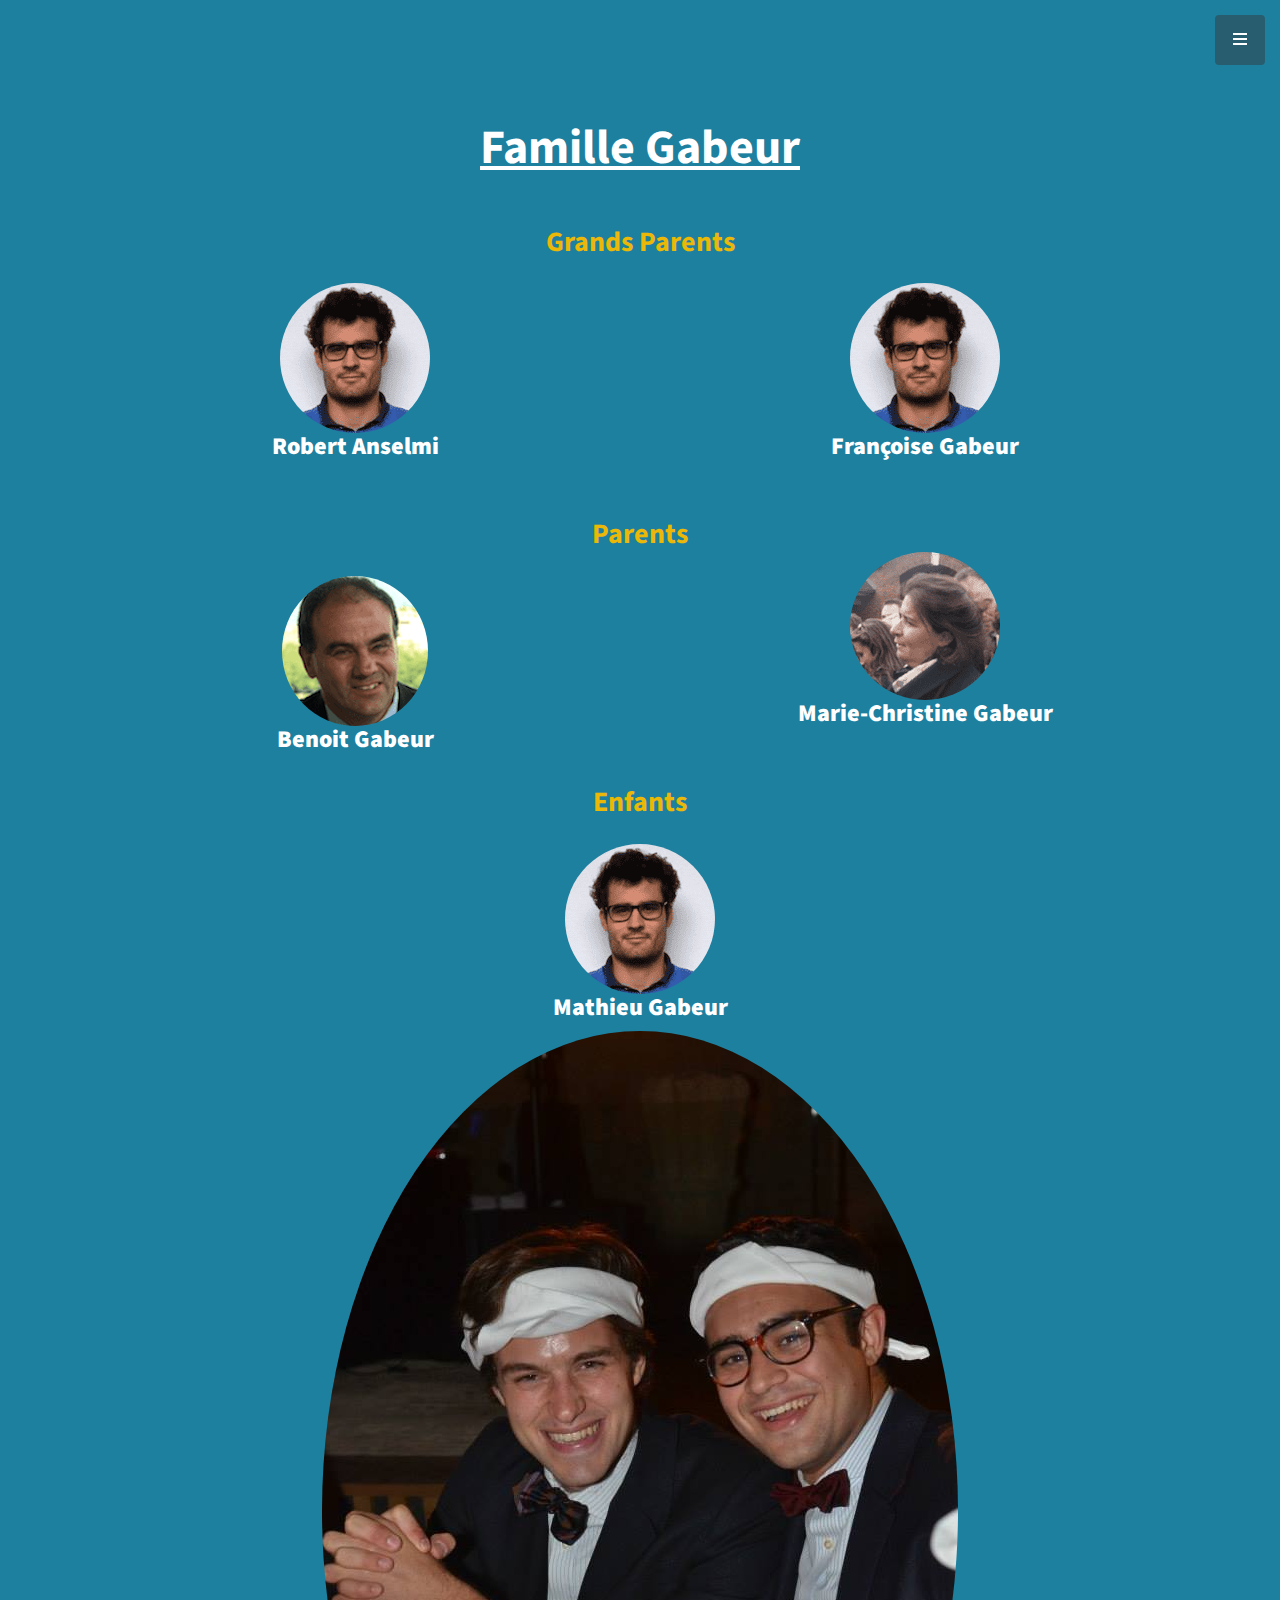
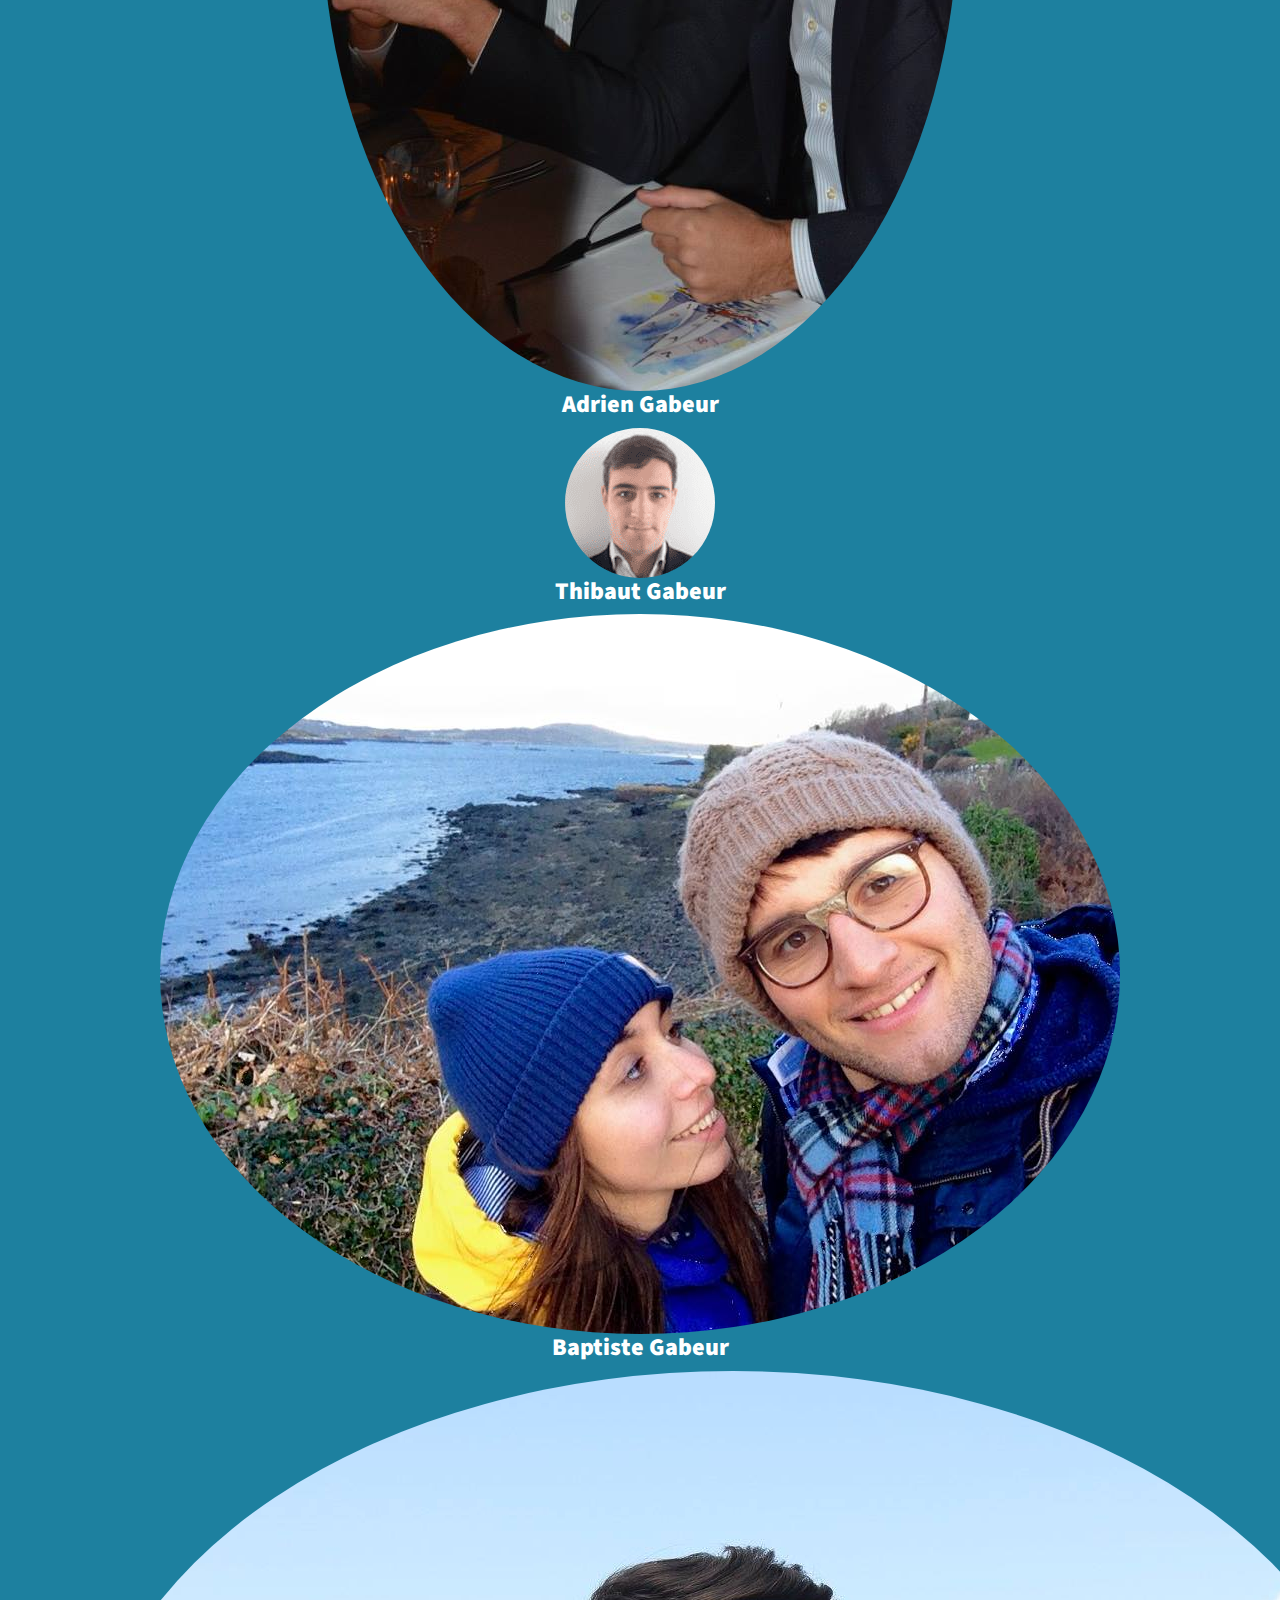
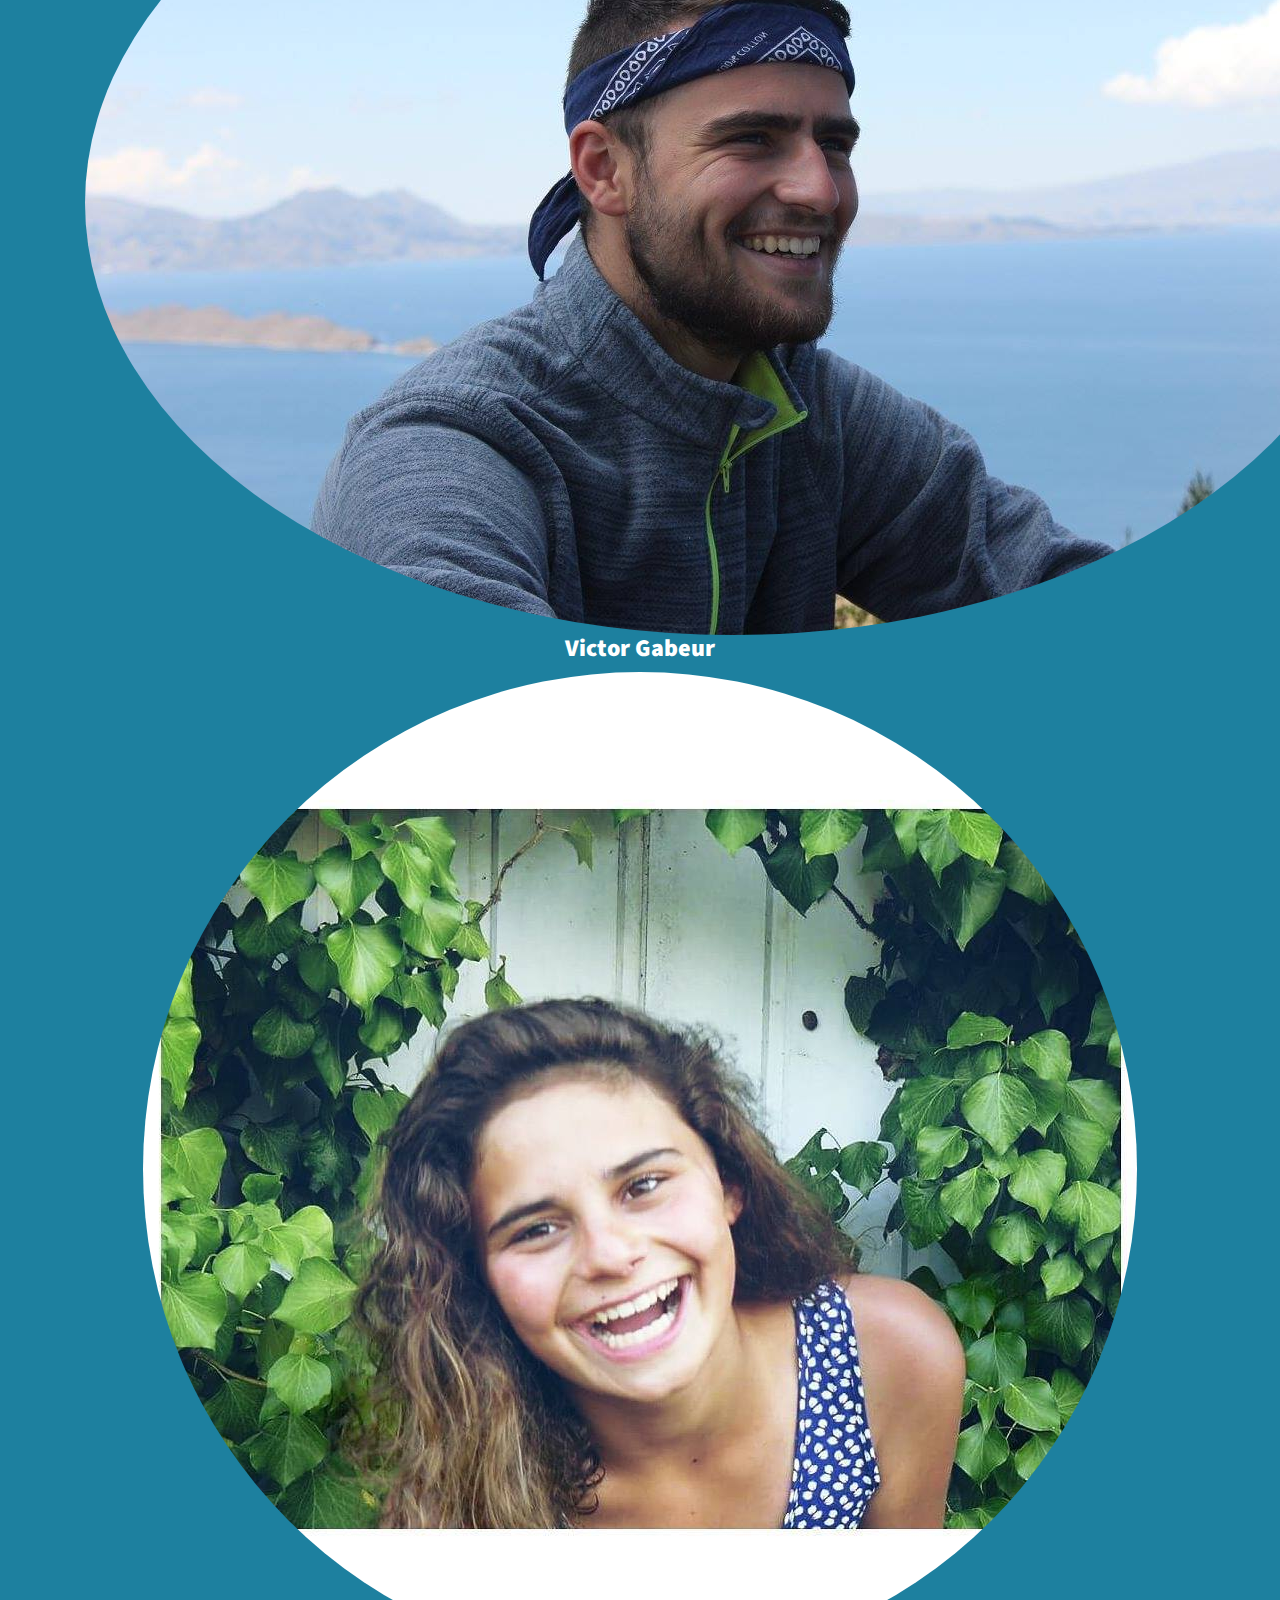
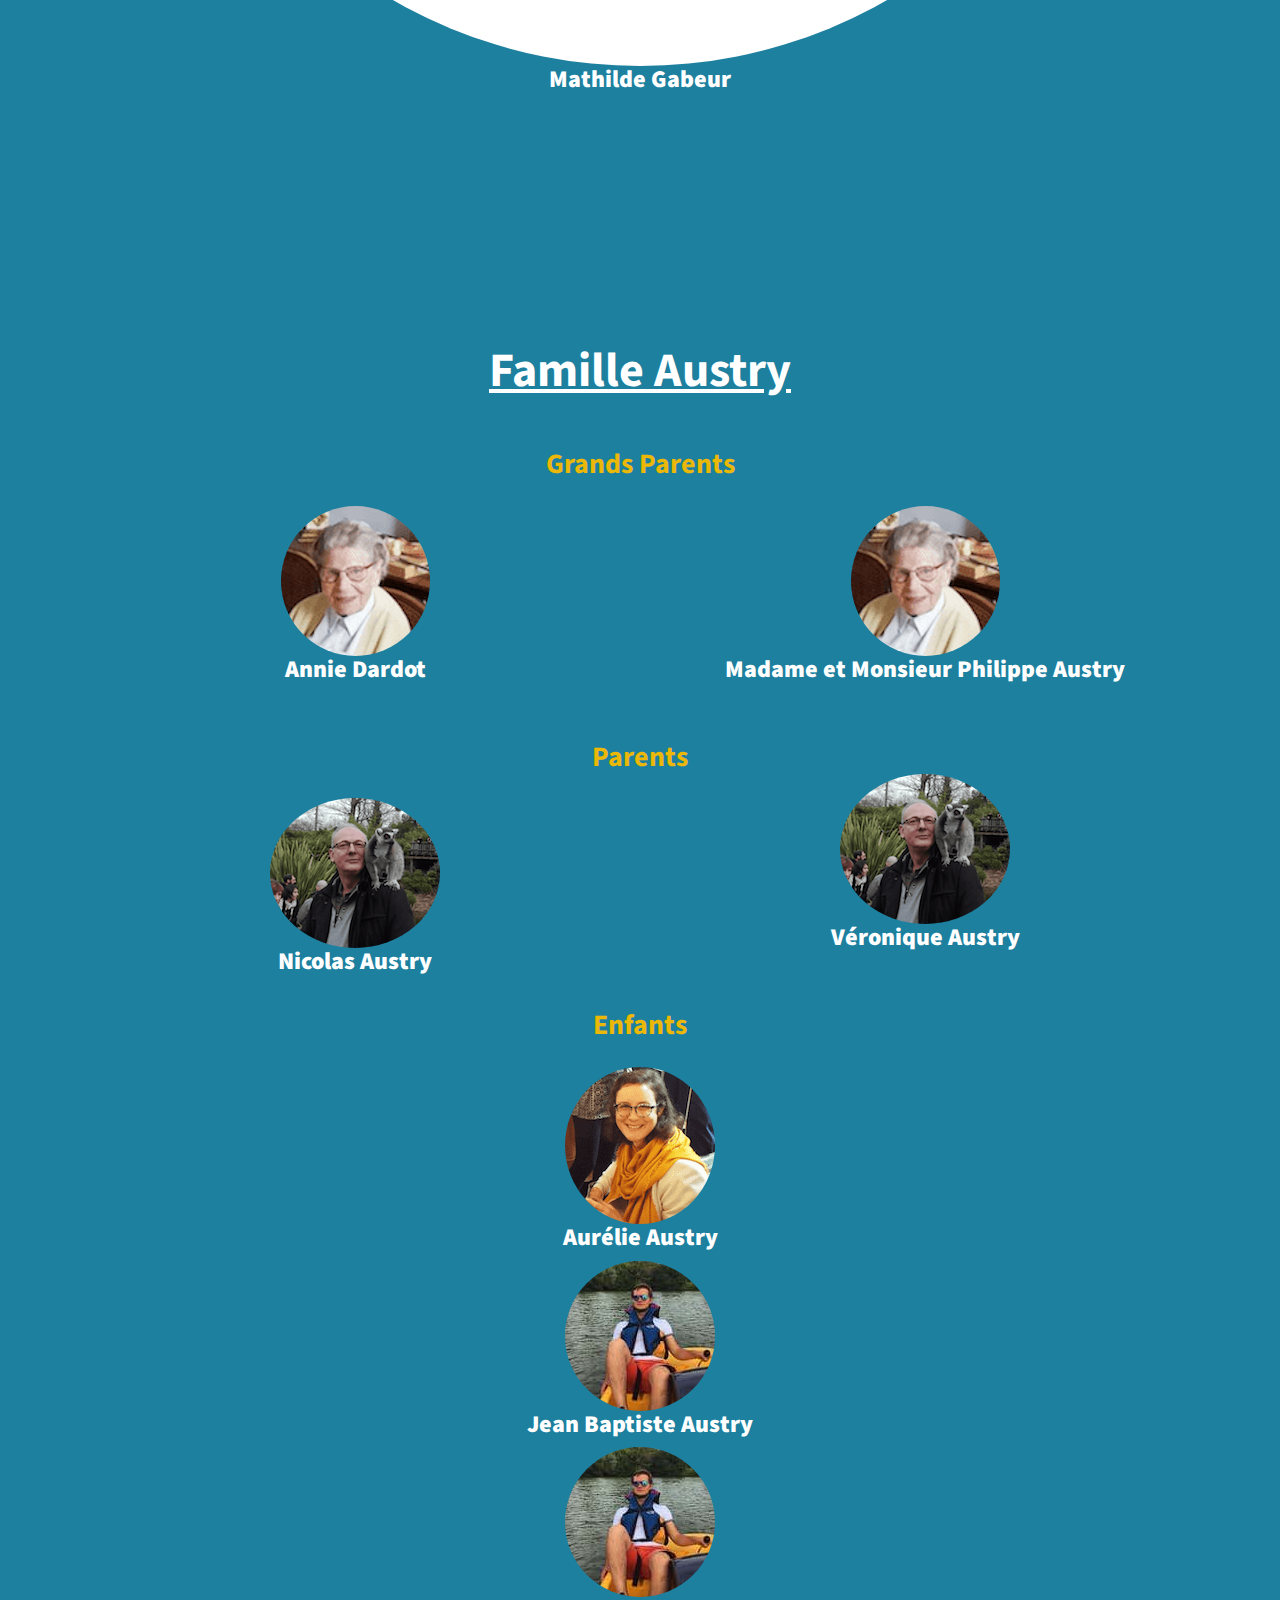
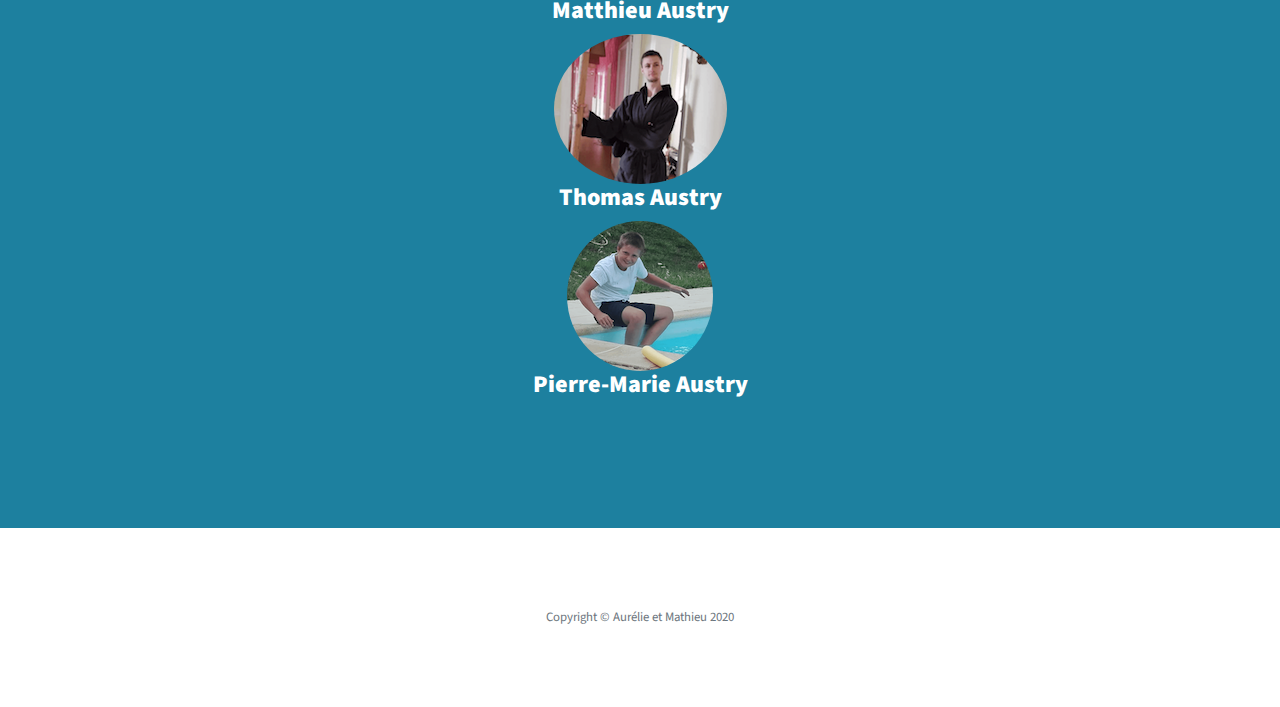
==== commit 9aaf0a38: "ok" ====
--- a/famille.html
+++ b/famille.html
@@ -32,23 +32,27 @@
   <nav id="sidebar-wrapper">
     <ul class="sidebar-nav">
       <li class="sidebar-brand">
-        <a class="js-scroll-trigger" href="index.html#page-top">Menu</a>
+        <a class="js-scroll-trigger" href="index.html">Menu</a>
       </li>
       <li class="sidebar-nav-item">
-        <a class="js-scroll-trigger" href="index.html#repondre">Répondre à l'invitation</a>
+        <a class="js-scroll-trigger" href="index.html#repondre"><strong><u>Répondre à l'invitation</u></strong></a>
       </li>
       <li class="sidebar-nav-item">
         <a class="js-scroll-trigger" href="index.html#faire-part">Faire-Part</a>
       </li>
+      <li class="sidebar-nav-item">
+        <a class="js-scroll-trigger" href="index.html#programme">Programme</a>
+      </li>
+       <li class="sidebar-nav-item">
+        <a class="js-scroll-trigger" href="index.html#venir">Comment venir?</a>
+      </li>
+      <li class="sidebar-nav-item">
+        <a class="js-scroll-trigger" href="logement.html">Se loger</a>
+      </li>
         <li class="sidebar-nav-item">
-        <a class="js-scroll-trigger" href="index.html#famille.html">Nos familles</a>
-      </li>
-      <li class="sidebar-nav-item">
-        <a class="js-scroll-trigger" href="index.html#seloger">Se loger</a>
-      </li>
-      <li class="sidebar-nav-item">
-        <a class="js-scroll-trigger" href="index.html#venir">Comment venir?</a>
-      </li>
+        <a class="js-scroll-trigger" href="famille.html">Nos familles</a>
+      </li>
+      
     </ul>
   </nav>
 
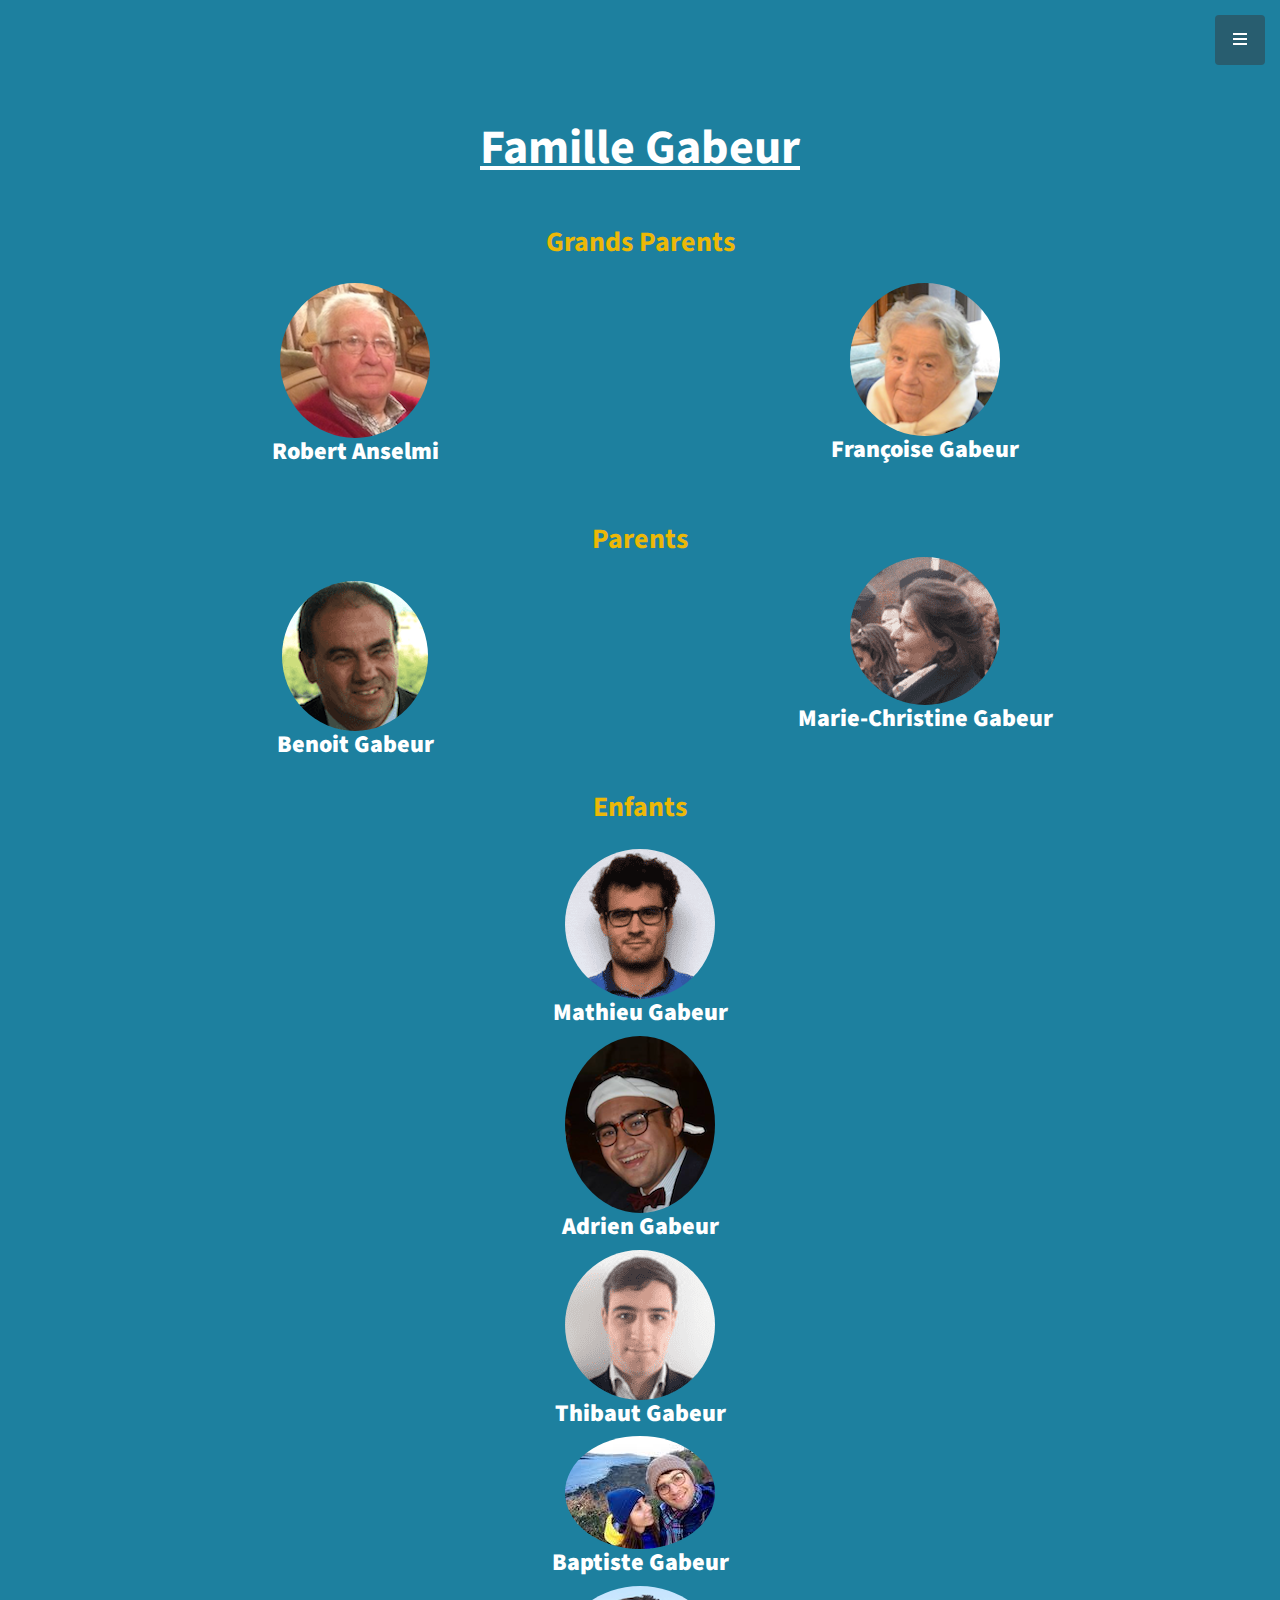
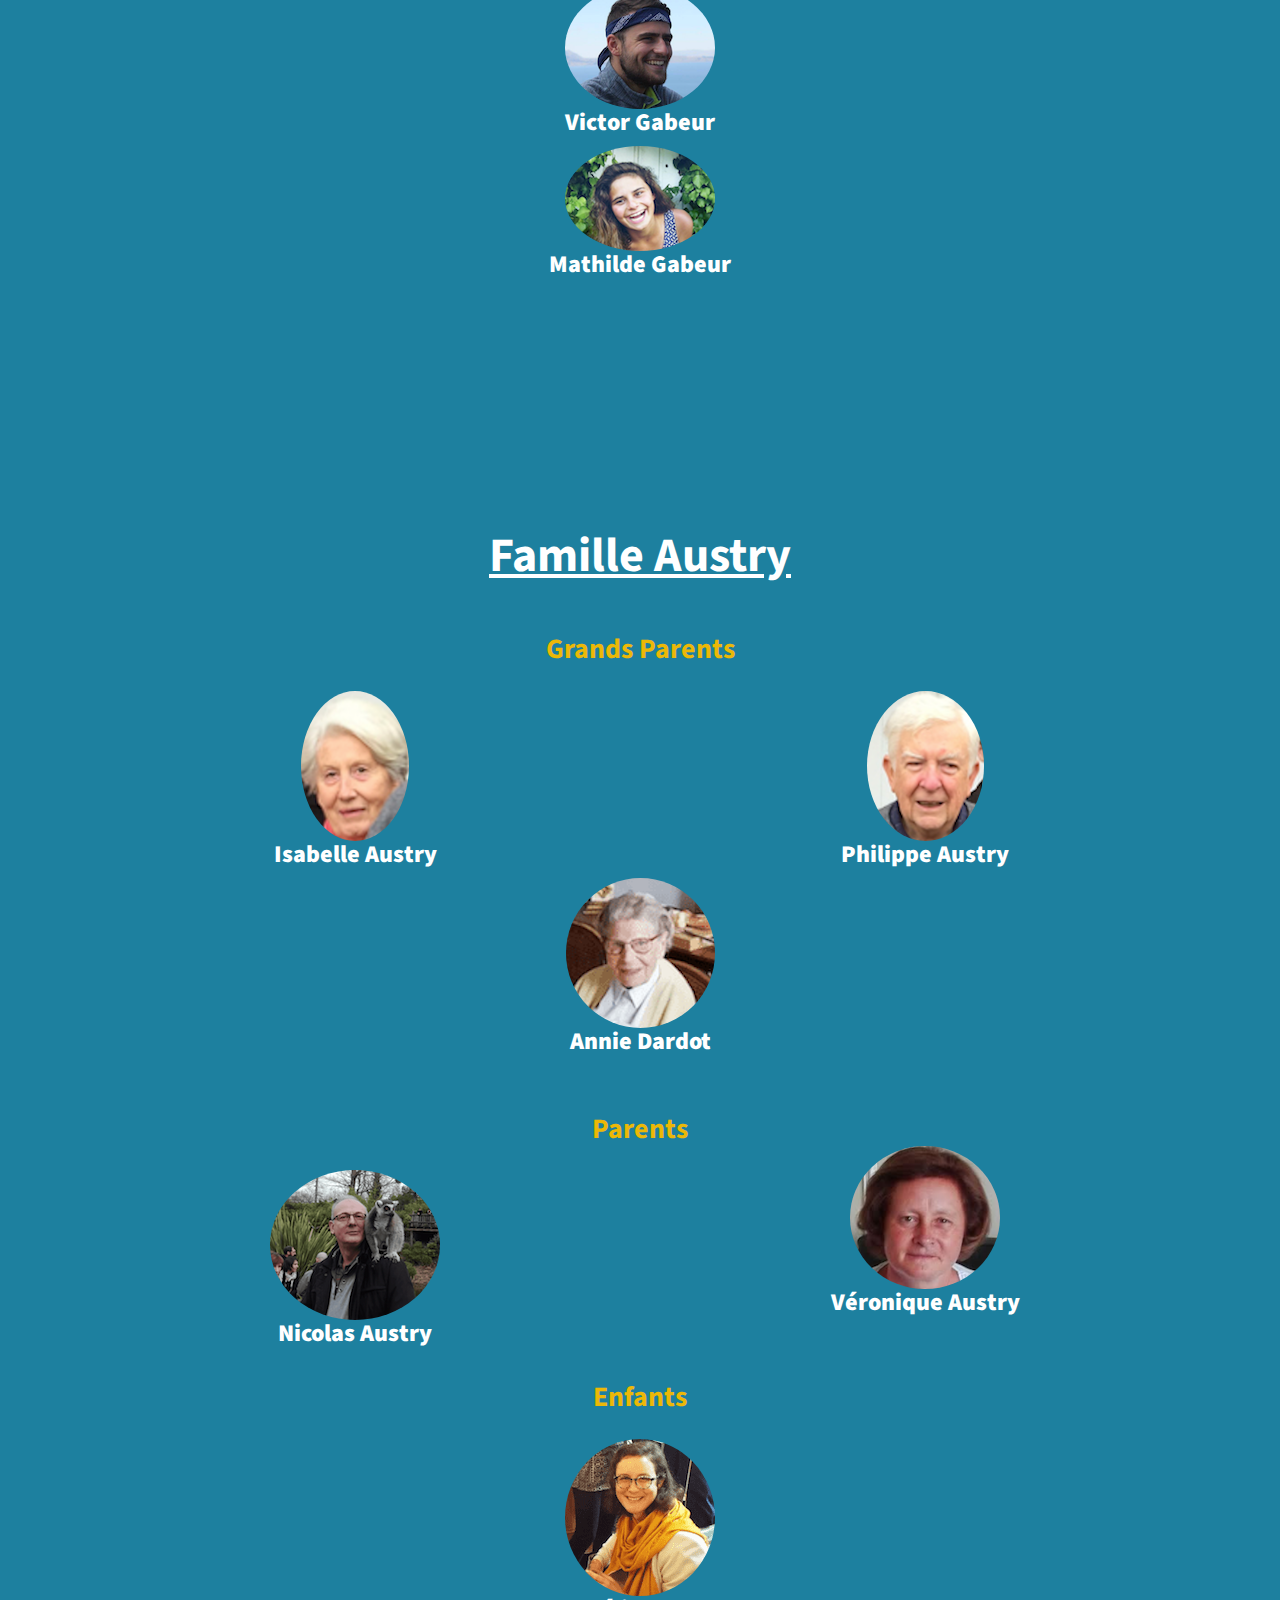
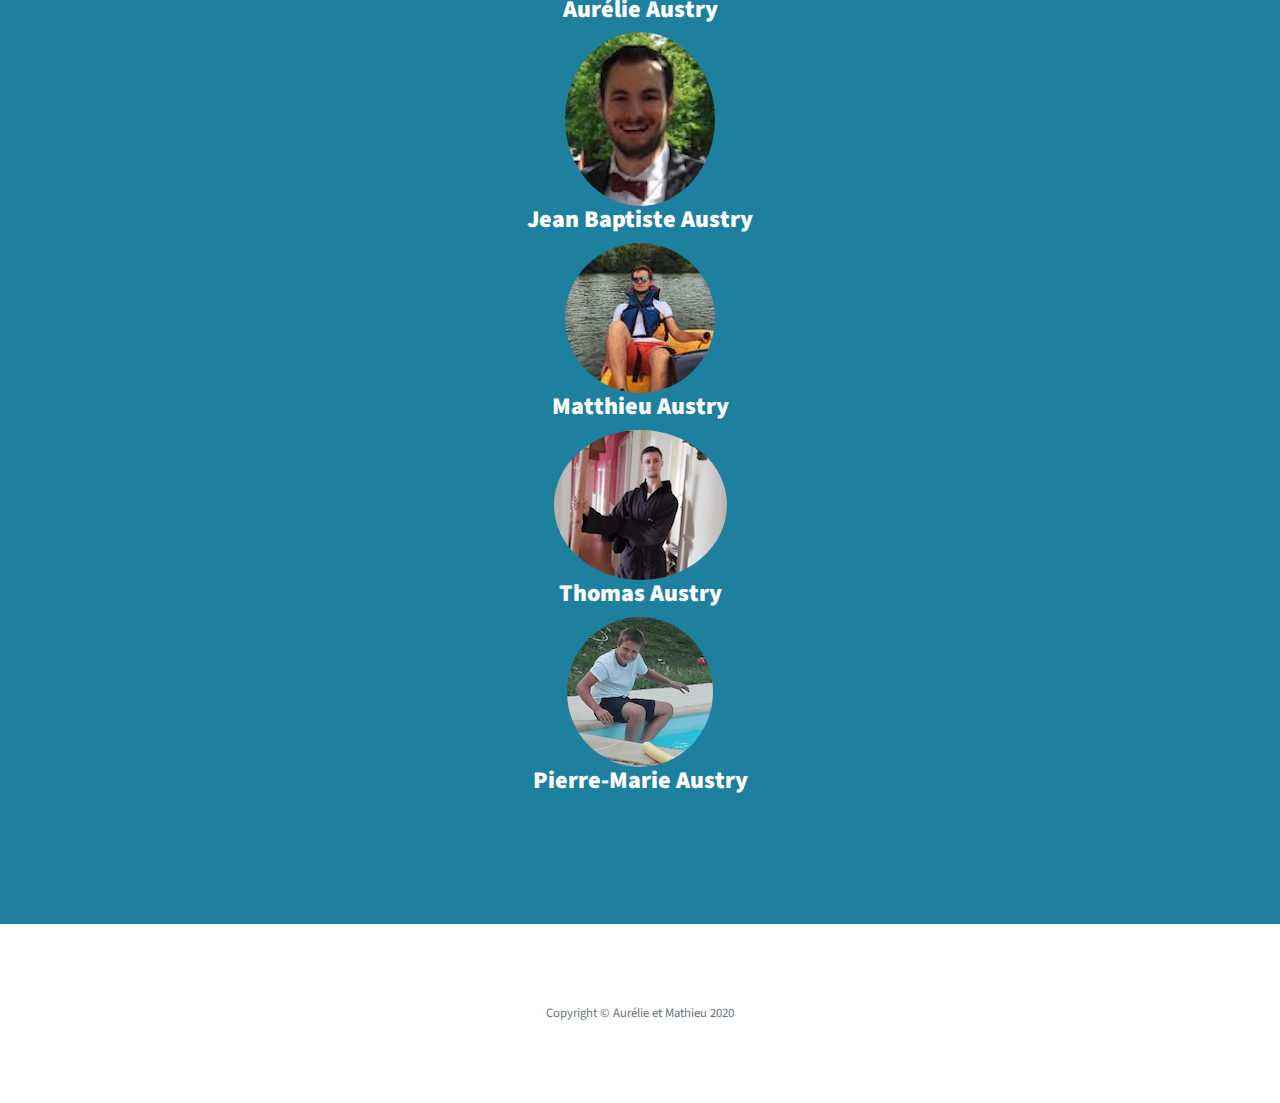
==== commit fb369742: "ok" ====
--- a/famille.html
+++ b/famille.html
@@ -95,7 +95,7 @@
 
 <div class="col-lg-6 col-md-6 col-xs-6">
           
-            <img class="rounded-circle" src="./img/mathieu-gabeur.png">
+            <img class="rounded-circle" src="./img/papi.png">
 <h4>
             <strong>Robert Anselmi</strong>
           </h4>
@@ -106,7 +106,7 @@
 
         <div class="col-lg-6 col-md-6 col-xs-6">
           
-            <img class="rounded-circle" src="./img/mathieu-gabeur.png">
+            <img class="rounded-circle" src="./img/mami.png">
 <h4>
             <strong>Françoise Gabeur</strong>
           </h4>
@@ -220,6 +220,28 @@
 
 <div class="col-lg-6 col-md-6 col-xs-6">
           
+            <img class="rounded-circle" src="./img/mamisa.png">
+<h4>
+            <strong>Isabelle Austry</strong>
+          </h4>
+         
+          
+          <p class="text-faded mb-0"></p>
+        </div>
+
+        <div class="col-lg-6 col-md-6 col-xs-6">
+          
+            <img class="rounded-circle" src="./img/papia.png">
+<h4>
+            <strong>Philippe Austry</strong>
+          </h4>
+         
+          
+          <p class="text-faded mb-0"></p>
+        </div>
+
+        <div class="col-lg-12 col-md-12 col-xs-12">
+          
             <img class="rounded-circle" src="./img/mamie.png">
 <h4>
             <strong>Annie Dardot</strong>
@@ -229,16 +251,6 @@
           <p class="text-faded mb-0"></p>
         </div>
 
-        <div class="col-lg-6 col-md-6 col-xs-6">
-          
-            <img class="rounded-circle" src="./img/mamie.png">
-<h4>
-            <strong>Madame et Monsieur Philippe Austry</strong>
-          </h4>
-         
-          
-          <p class="text-faded mb-0"></p>
-        </div>
       </div>
 
  <br> <br>
@@ -260,7 +272,7 @@
 
         <div class="col-lg-6 col-md-6 col-xs-6">
           
-            <img class="rounded-circle" src="./img/nicolas.png">
+            <img class="rounded-circle" src="./img/mamana.png">
 <h4>
             <strong>Véronique Austry</strong>
           </h4>
@@ -287,7 +299,7 @@
         </div>
         <div class="col-lg-12 col-md-6 col-xs-6">
           
-            <img class="rounded-circle"src="./img/matthieu.png">
+            <img class="rounded-circle"src="./img/jb.png">
             <h4>
             <strong>Jean Baptiste Austry</strong>
           </h4>
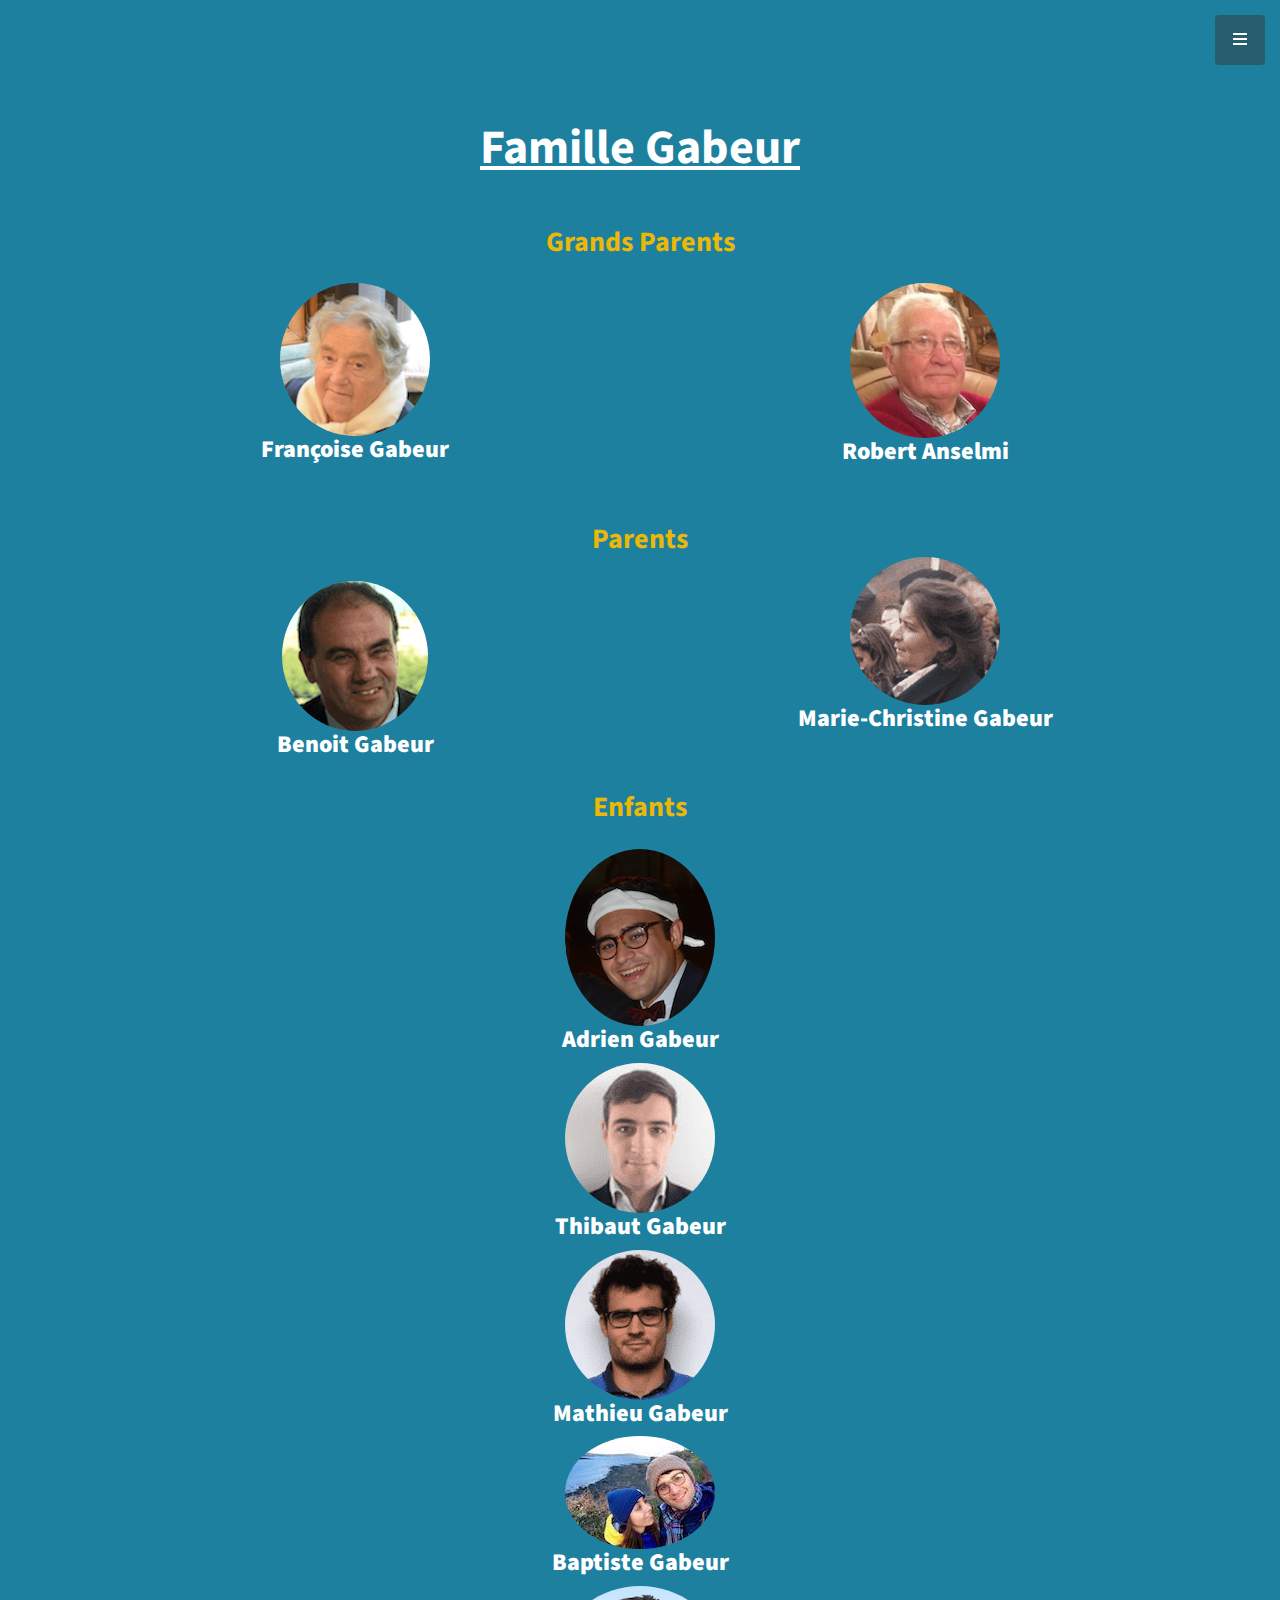
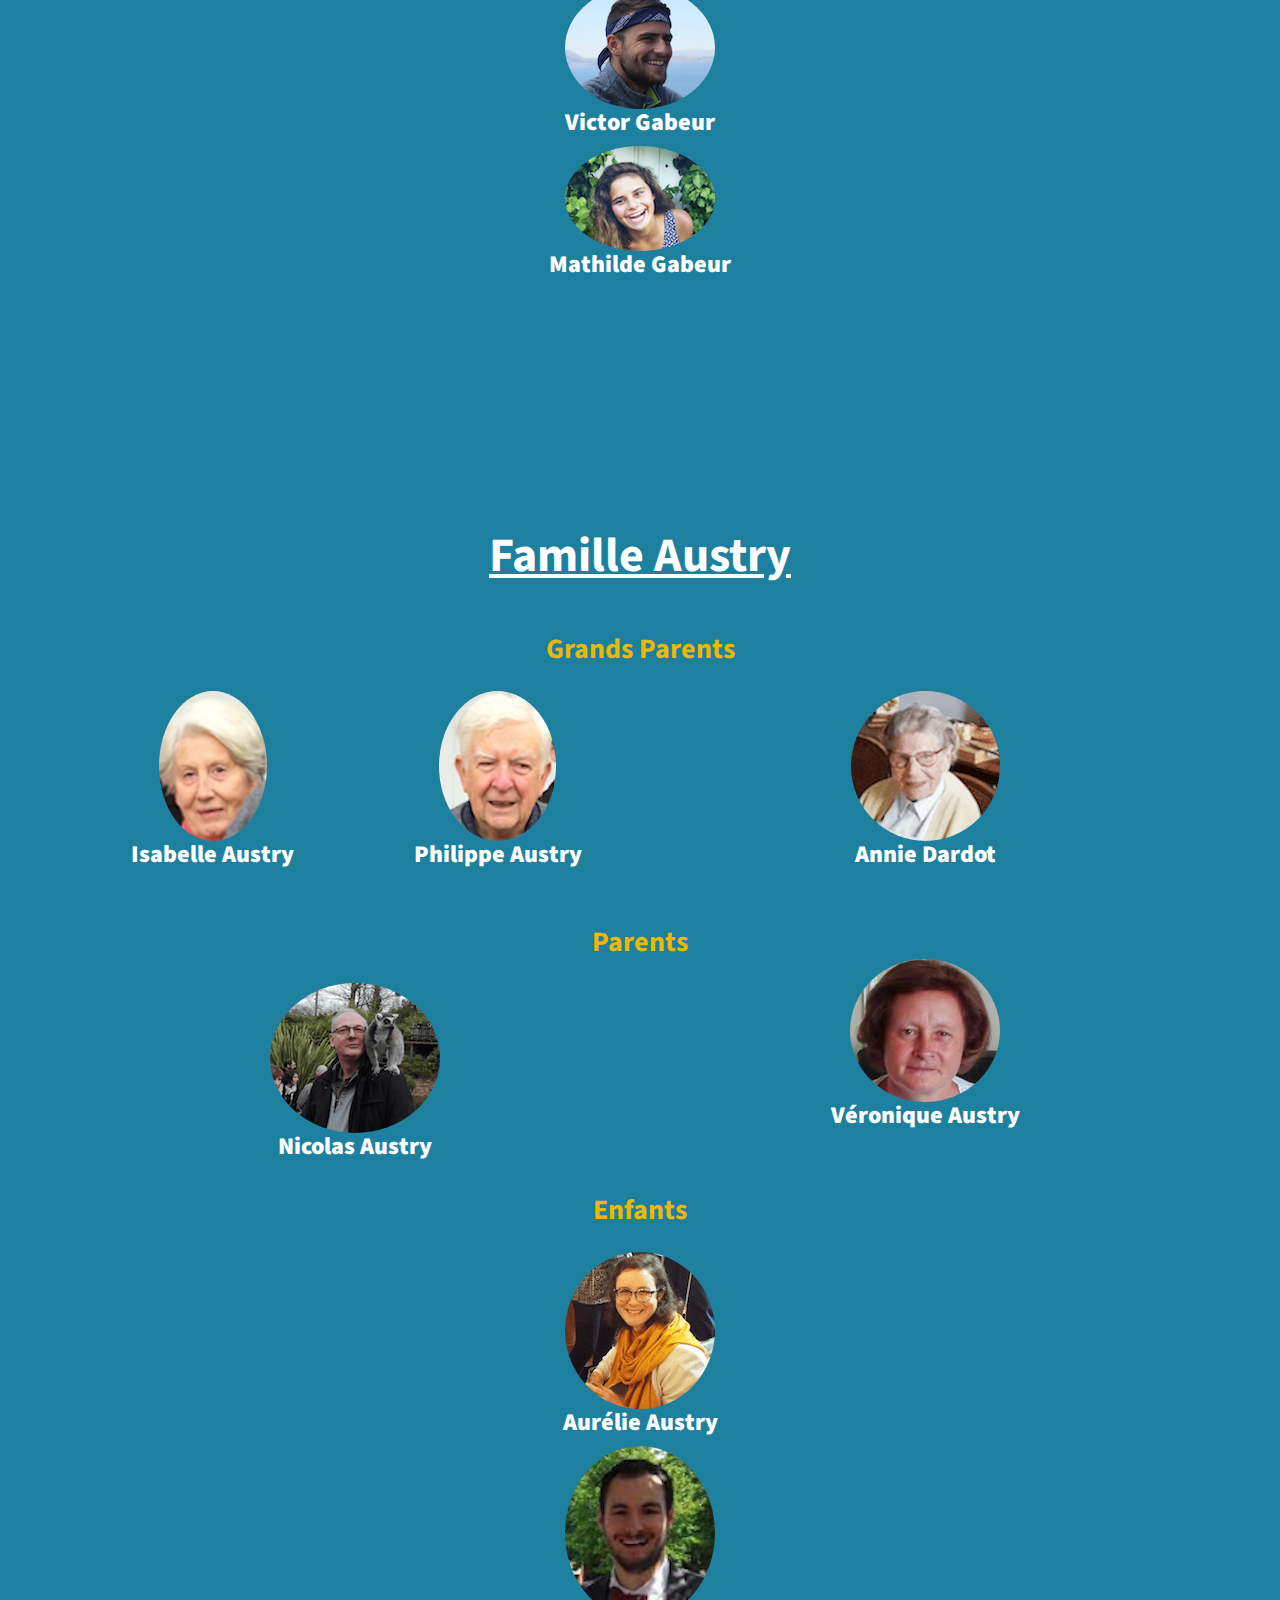
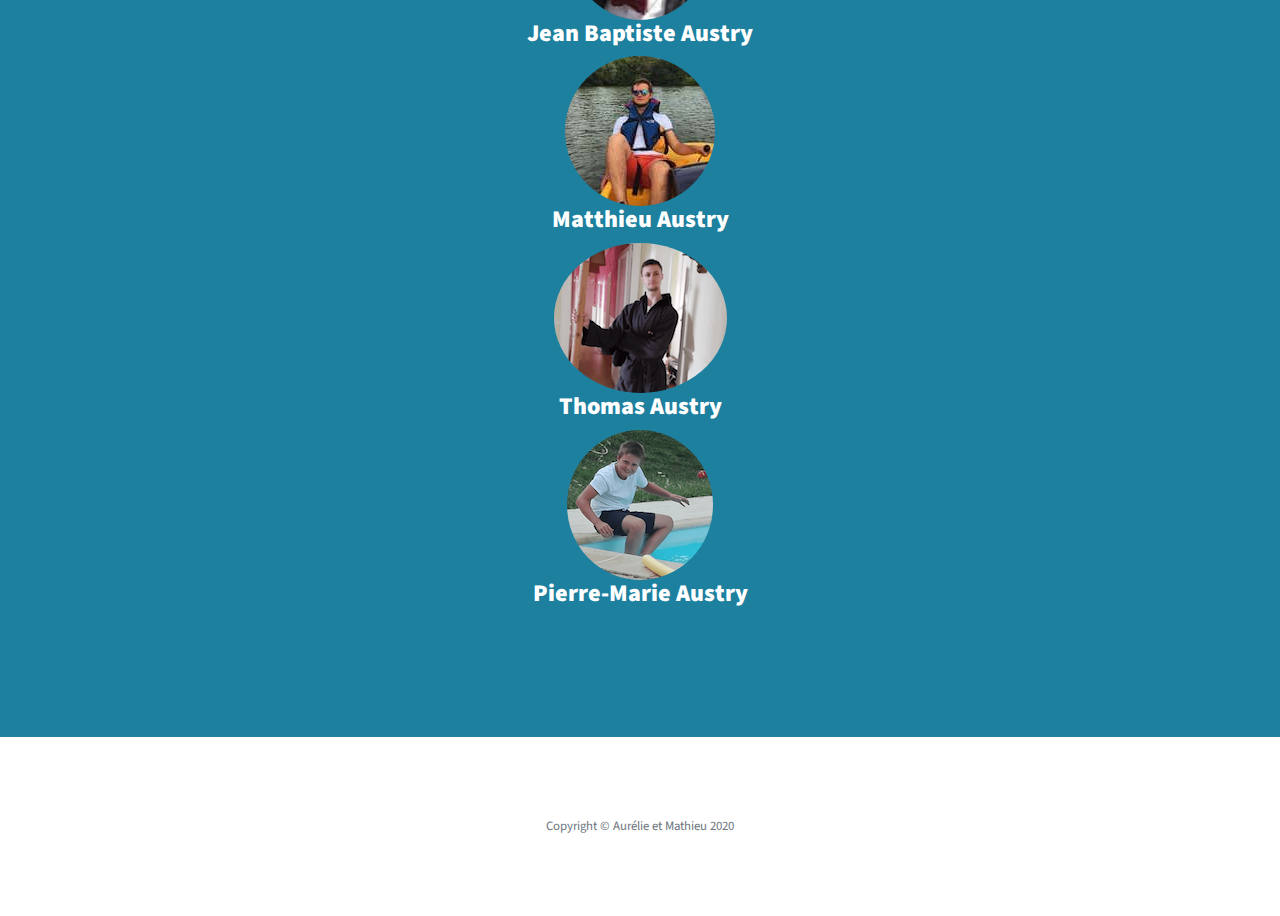
==== commit a9d8700c: "ok" ====
--- a/famille.html
+++ b/famille.html
@@ -95,20 +95,20 @@
 
 <div class="col-lg-6 col-md-6 col-xs-6">
           
+            <img class="rounded-circle" src="./img/mami.png">
+<h4>
+            <strong>Françoise Gabeur</strong>
+          </h4>
+         
+          
+          <p class="text-faded mb-0"></p>
+        </div>
+
+        <div class="col-lg-6 col-md-6 col-xs-6">
+          
             <img class="rounded-circle" src="./img/papi.png">
 <h4>
             <strong>Robert Anselmi</strong>
-          </h4>
-         
-          
-          <p class="text-faded mb-0"></p>
-        </div>
-
-        <div class="col-lg-6 col-md-6 col-xs-6">
-          
-            <img class="rounded-circle" src="./img/mami.png">
-<h4>
-            <strong>Françoise Gabeur</strong>
           </h4>
          
           
@@ -150,7 +150,25 @@
           <br>
           
           <div class="row">
-            <div class="col-lg-12 col-md-6 col-xs-6">
+            
+        <div class="col-lg-12 col-md-6 col-xs-6">
+          
+            <img class="rounded-circle"src="./img/adrien.png">
+            <h4>
+            <strong>Adrien Gabeur</strong>
+          </h4>
+          <p class="text-faded mb-0"></p>
+        </div>
+        <div class="col-lg-12 col-md-6 col-xs-6">
+          
+            <img class="rounded-circle"src="./img/thibaut-gabeur.png">
+            <h4>
+            <strong>Thibaut Gabeur</strong>
+          </h4>
+          
+        </div>
+
+        <div class="col-lg-12 col-md-6 col-xs-6">
             <img class="rounded-circle" src="./img/mathieu-gabeur.png">
 <h4>
             <strong>Mathieu Gabeur</strong>
@@ -159,22 +177,7 @@
           
           <p class="text-faded mb-0"></p>
         </div>
-        <div class="col-lg-12 col-md-6 col-xs-6">
-          
-            <img class="rounded-circle"src="./img/adrien.png">
-            <h4>
-            <strong>Adrien Gabeur</strong>
-          </h4>
-          <p class="text-faded mb-0"></p>
-        </div>
-        <div class="col-lg-12 col-md-6 col-xs-6">
-          
-            <img class="rounded-circle"src="./img/thibaut-gabeur.png">
-            <h4>
-            <strong>Thibaut Gabeur</strong>
-          </h4>
-          
-        </div>
+
         <div class="col-lg-12 col-md-6 col-xs-6">
           
             <img class="rounded-circle"src="./img/baptiste-gabeur.jpeg">
@@ -218,7 +221,7 @@
       <br>
       <div class="row">
 
-<div class="col-lg-6 col-md-6 col-xs-6">
+<div class="col-lg-3 col-md-6 col-xs-6">
           
             <img class="rounded-circle" src="./img/mamisa.png">
 <h4>
@@ -229,7 +232,7 @@
           <p class="text-faded mb-0"></p>
         </div>
 
-        <div class="col-lg-6 col-md-6 col-xs-6">
+        <div class="col-lg-3 col-md-6 col-xs-6">
           
             <img class="rounded-circle" src="./img/papia.png">
 <h4>
@@ -240,7 +243,7 @@
           <p class="text-faded mb-0"></p>
         </div>
 
-        <div class="col-lg-12 col-md-12 col-xs-12">
+        <div class="col-lg-6 col-md-12 col-xs-12">
           
             <img class="rounded-circle" src="./img/mamie.png">
 <h4>
--- a/css/stylish-portfolio.min.css
+++ b/css/stylish-portfolio.min.css
@@ -2,4 +2,4 @@
  * Start Bootstrap - Stylish Portfolio v5.0.7 (https://startbootstrap.com/template-overviews/stylish-portfolio)
  * Copyright 2013-2019 Start Bootstrap
  * Licensed under MIT (https://github.com/BlackrockDigital/startbootstrap-stylish-portfolio/blob/master/LICENSE)
- */body,html{width:100%;height:100%}body{font-family:'Source Sans Pro'}.btn-xl{padding:1.25rem 2.5rem}.content-section{padding-top:7.5rem;padding-bottom:7.5rem}.content-section-heading h2{font-size:3rem}.content-section-heading h3{font-size:1rem;text-transform:uppercase}h1,h2,h3,h4,h5,h6{font-weight:700}.text-faded{color:rgba(255,255,255,.7)}.map{height:30rem}@media (max-width:992px){.map{height:75%}}.map iframe{pointer-events:none}.scroll-to-top{position:fixed;right:15px;bottom:15px;display:none;width:50px;height:50px;text-align:center;color:#fff;background:rgba(52,58,64,.5);line-height:45px}.scroll-to-top:focus,.scroll-to-top:hover{color:#fff}.scroll-to-top:hover{background:#343a40}.scroll-to-top i{font-weight:800}.masthead{min-height:30rem;position:relative;display:table;width:100%;height:auto;padding-top:8rem;padding-bottom:8rem;background:linear-gradient(90deg,rgba(255,255,255,.1) 0,rgba(255,255,255,.1) 100%),url(../img/bg-masthead.jpg);background-position:center center;background-repeat:no-repeat;background-size:cover}.masthead h1{font-size:4rem;margin:0;padding:0}@media (min-width:992px){.masthead{height:100vh}.masthead h1{font-size:5.5rem}}#sidebar-wrapper{position:fixed;z-index:2;right:0;width:250px;height:100%;transition:all .4s ease 0s;transform:translateX(250px);background:#1d809f;border-left:1px solid rgba(255,255,255,.1)}.sidebar-nav{position:absolute;top:0;width:250px;margin:0;padding:0;list-style:none}.sidebar-nav li.sidebar-nav-item a{display:block;text-decoration:none;color:#fff;padding:15px}.sidebar-nav li a:hover{text-decoration:none;color:#fff;background:rgba(255,255,255,.2)}.sidebar-nav li a:active,.sidebar-nav li a:focus{text-decoration:none}.sidebar-nav>.sidebar-brand{font-size:1.2rem;background:rgba(52,58,64,.1);height:80px;line-height:50px;padding-top:15px;padding-bottom:15px;padding-left:15px}.sidebar-nav>.sidebar-brand a{color:#fff}.sidebar-nav>.sidebar-brand a:hover{color:#fff;background:0 0}#sidebar-wrapper.active{right:250px;width:250px;transition:all .4s ease 0s}.menu-toggle{position:fixed;right:15px;top:15px;width:50px;height:50px;text-align:center;color:#fff;background:rgba(52,58,64,.5);line-height:50px;z-index:999}.menu-toggle:focus,.menu-toggle:hover{color:#fff}.menu-toggle:hover{background:#343a40}.service-icon{background-color:#fff;color:#1d809f;height:7rem;width:7rem;display:block;line-height:7.5rem;font-size:2.25rem;box-shadow:0 3px 3px 0 rgba(0,0,0,.1)}.callout{padding:15rem 0;background:linear-gradient(90deg,rgba(255,255,255,.1) 0,rgba(255,255,255,.1) 100%),url(../img/bg-callout.jpg);background-position:center center;background-repeat:no-repeat;background-size:cover}.callout h2{font-size:3.5rem;font-weight:700;display:block;max-width:30rem}.portfolio-item{display:block;position:relative;overflow:hidden;max-width:530px;margin:auto auto 1rem}.portfolio-item .caption{display:flex;height:100%;width:100%;background-color:rgba(33,37,41,.2);position:absolute;top:0;bottom:0;z-index:1}.portfolio-item .caption .caption-content{color:#fff;margin:auto 2rem 2rem}.portfolio-item .caption .caption-content h2{font-size:.8rem;text-transform:uppercase}.portfolio-item .caption .caption-content p{font-weight:300;font-size:1.2rem}@media (min-width:992px){.portfolio-item{max-width:none;margin:0}.portfolio-item .caption{-webkit-transition:-webkit-clip-path .25s ease-out,background-color .7s;-webkit-clip-path:inset(0);clip-path:inset(0)}.portfolio-item .caption .caption-content{transition:opacity .25s;margin-left:5rem;margin-right:5rem;margin-bottom:5rem}.portfolio-item img{-webkit-transition:-webkit-clip-path .25s ease-out;-webkit-clip-path:inset(-1px);clip-path:inset(-1px)}.portfolio-item:hover img{-webkit-clip-path:inset(2rem);clip-path:inset(2rem)}.portfolio-item:hover .caption{background-color:rgba(29,128,159,.9);-webkit-clip-path:inset(2rem);clip-path:inset(2rem)}}footer.footer{padding-top:5rem;padding-bottom:5rem}footer.footer .social-link{display:block;height:4rem;width:4rem;line-height:4.3rem;font-size:1.5rem;background-color:#1d809f;transition:background-color .15s ease-in-out;box-shadow:0 3px 3px 0 rgba(0,0,0,.1)}footer.footer .social-link:hover{background-color:#155d74;text-decoration:none}a{color:#1d809f}a:active,a:focus,a:hover{color:#155d74}.btn-primary{background-color:#1d809f!important;border-color:#1d809f!important;color:#fff!important}.btn-primary:active,.btn-primary:focus,.btn-primary:hover{background-color:#155d74!important;border-color:#155d74!important}.btn-secondary{background-color:#ecb807!important;border-color:#ecb807!important;color:#fff!important}.btn-secondary:active,.btn-secondary:focus,.btn-secondary:hover{background-color:#ba9106!important;border-color:#ba9106!important}.btn-dark{color:#fff!important}.btn{box-shadow:0 3px 3px 0 rgba(0,0,0,.1);font-weight:700}.bg-primary{background-color:#1d809f!important}.text-primary{color:#1d809f!important}.text-secondary{color:#ecb807!important}+ */body,html{width:100%;height:100%}body{font-family:'Source Sans Pro'}.btn-xl{padding:1.25rem 2.5rem}.content-section{padding-top:7.5rem;padding-bottom:7.5rem}.content-section-heading h2{font-size:3rem}.content-section-heading h3{font-size:1rem;text-transform:uppercase}h1,h2,h3,h4,h5,h6{font-weight:700}.text-faded{color:rgba(255,255,255,.7)}.map{height:30rem}@media (max-width:992px){.map{height:75%}}.map iframe{pointer-events:none}.scroll-to-top{position:fixed;right:15px;bottom:15px;display:none;width:50px;height:50px;text-align:center;color:#fff;background:rgba(52,58,64,.5);line-height:45px}.scroll-to-top:focus,.scroll-to-top:hover{color:#fff}.scroll-to-top:hover{background:#343a40}.scroll-to-top i{font-weight:800}.masthead{min-height:30rem;position:relative;display:table;width:100%;height:auto;padding-top:8rem;padding-bottom:8rem;background:linear-gradient(90deg,rgba(255,255,255,.1) 0,rgba(255,255,255,.1) 100%),url(../img/bg-masthead.jpg);background-position:center center;background-repeat:no-repeat;background-size:cover}.masthead h1{font-size:4rem;margin:0;padding:0}@media (min-width:992px){.masthead{height:100vh}.masthead h1{font-size:5.5rem}}#sidebar-wrapper{position:fixed;z-index:2;right:0;width:250px;height:100%;transition:all .4s ease 0s;transform:translateX(250px);background:#1d809f;border-left:1px solid rgba(255,255,255,.1)}.sidebar-nav{position:absolute;top:0;width:250px;margin:0;padding:0;list-style:none}.sidebar-nav li.sidebar-nav-item a{display:block;text-decoration:none;color:#fff;padding:15px}.sidebar-nav li a:hover{text-decoration:none;color:#fff;background:rgba(255,255,255,.2)}.sidebar-nav li a:active,.sidebar-nav li a:focus{text-decoration:none}.sidebar-nav>.sidebar-brand{font-size:1.2rem;background:rgba(52,58,64,.1);height:80px;line-height:50px;padding-top:15px;padding-bottom:15px;padding-left:15px}.sidebar-nav>.sidebar-brand a{color:#fff}.sidebar-nav>.sidebar-brand a:hover{color:#fff;background:0 0}#sidebar-wrapper.active{right:250px;width:250px;transition:all .4s ease 0s}.menu-toggle{position:fixed;right:15px;top:15px;width:50px;height:50px;text-align:center;color:#fff;background:rgba(52,58,64,.5);line-height:50px;z-index:999}.menu-toggle:focus,.menu-toggle:hover{color:#fff}.menu-toggle:hover{background:#343a40}.service-icon{background-color:#fff;color:#1d809f;height:7rem;width:7rem;display:block;line-height:7.5rem;font-size:2.25rem;box-shadow:0 3px 3px 0 rgba(0,0,0,.1)}.callout{padding:15rem 0;background:linear-gradient(90deg,rgba(255,255,255,.1) 0,rgba(255,255,255,.1) 100%),url(../img/bg-callout.jpg);background-position:center center;background-repeat:no-repeat;background-size:cover}.callout h2{font-size:3.5rem;font-weight:700;display:block;max-width:30rem}.portfolio-item{display:block;position:relative;overflow:hidden;max-width:530px;margin:auto auto 1rem}.portfolio-item .caption{display:flex;height:100%;width:100%;position:absolute;top:0;bottom:0;z-index:1}.portfolio-item .caption .caption-content{color:#fff;margin:auto 2rem 2rem}.portfolio-item .caption .caption-content h2{font-size:.8rem;text-transform:uppercase}.portfolio-item .caption .caption-content p{font-weight:300;font-size:1.2rem}@media (min-width:992px){.portfolio-item{max-width:none;margin:0}.portfolio-item .caption{-webkit-transition:-webkit-clip-path .25s ease-out,background-color .7s;-webkit-clip-path:inset(0);clip-path:inset(0)}.portfolio-item .caption .caption-content{transition:opacity .25s;margin-left:5rem;margin-right:5rem;margin-bottom:5rem}.portfolio-item img{-webkit-transition:-webkit-clip-path .25s ease-out;-webkit-clip-path:inset(-1px);clip-path:inset(-1px)}.portfolio-item:hover img{-webkit-clip-path:inset(2rem);clip-path:inset(2rem)}.portfolio-item:hover .caption{background-color:rgba(29,128,159,.9);-webkit-clip-path:inset(2rem);clip-path:inset(2rem)}}footer.footer{padding-top:5rem;padding-bottom:5rem}footer.footer .social-link{display:block;height:4rem;width:4rem;line-height:4.3rem;font-size:1.5rem;background-color:#1d809f;transition:background-color .15s ease-in-out;box-shadow:0 3px 3px 0 rgba(0,0,0,.1)}footer.footer .social-link:hover{background-color:#155d74;text-decoration:none}a{color:#1d809f}a:active,a:focus,a:hover{color:#155d74}.btn-primary{background-color:#1d809f!important;border-color:#1d809f!important;color:#fff!important}.btn-primary:active,.btn-primary:focus,.btn-primary:hover{background-color:#155d74!important;border-color:#155d74!important}.btn-secondary{background-color:#ecb807!important;border-color:#ecb807!important;color:#fff!important}.btn-secondary:active,.btn-secondary:focus,.btn-secondary:hover{background-color:#ba9106!important;border-color:#ba9106!important}.btn-dark{color:#fff!important}.btn{box-shadow:0 3px 3px 0 rgba(0,0,0,.1);font-weight:700}.bg-primary{background-color:#1d809f!important}.text-primary{color:#1d809f!important}.text-secondary{color:#ecb807!important}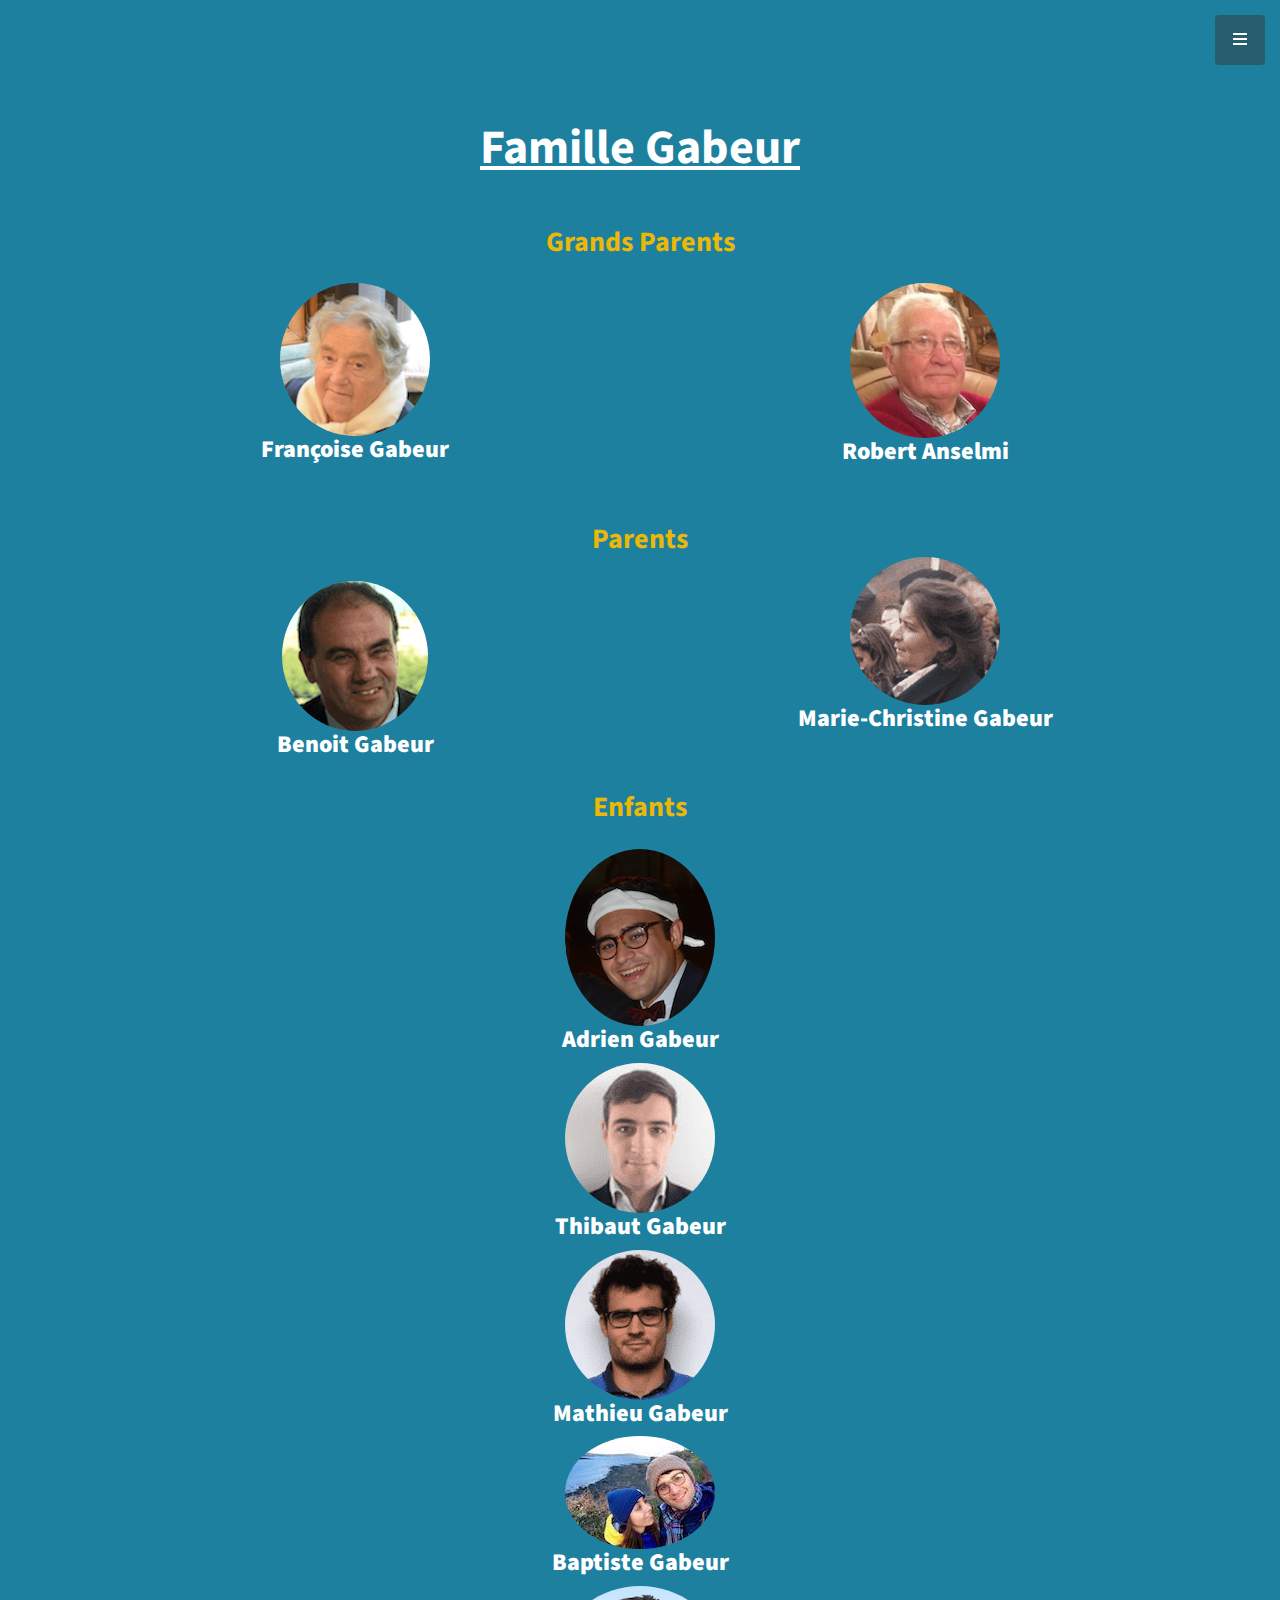
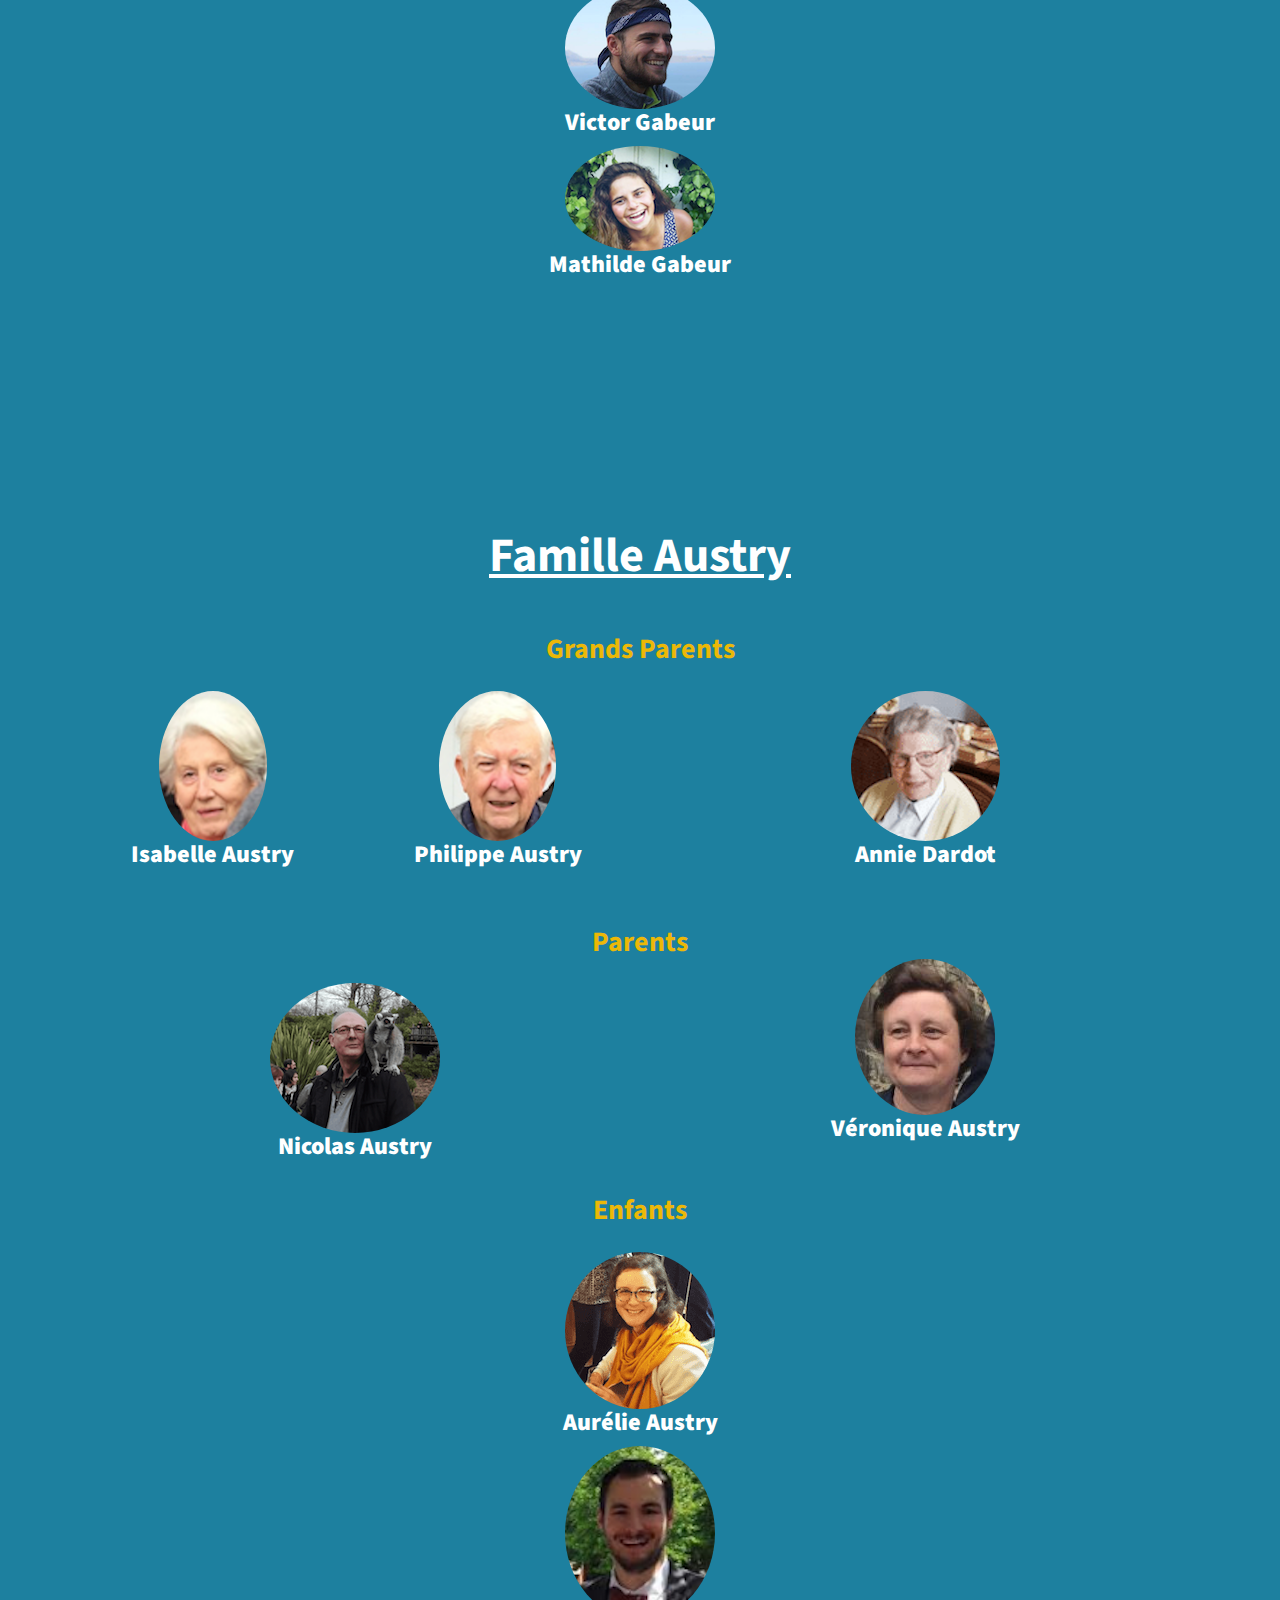
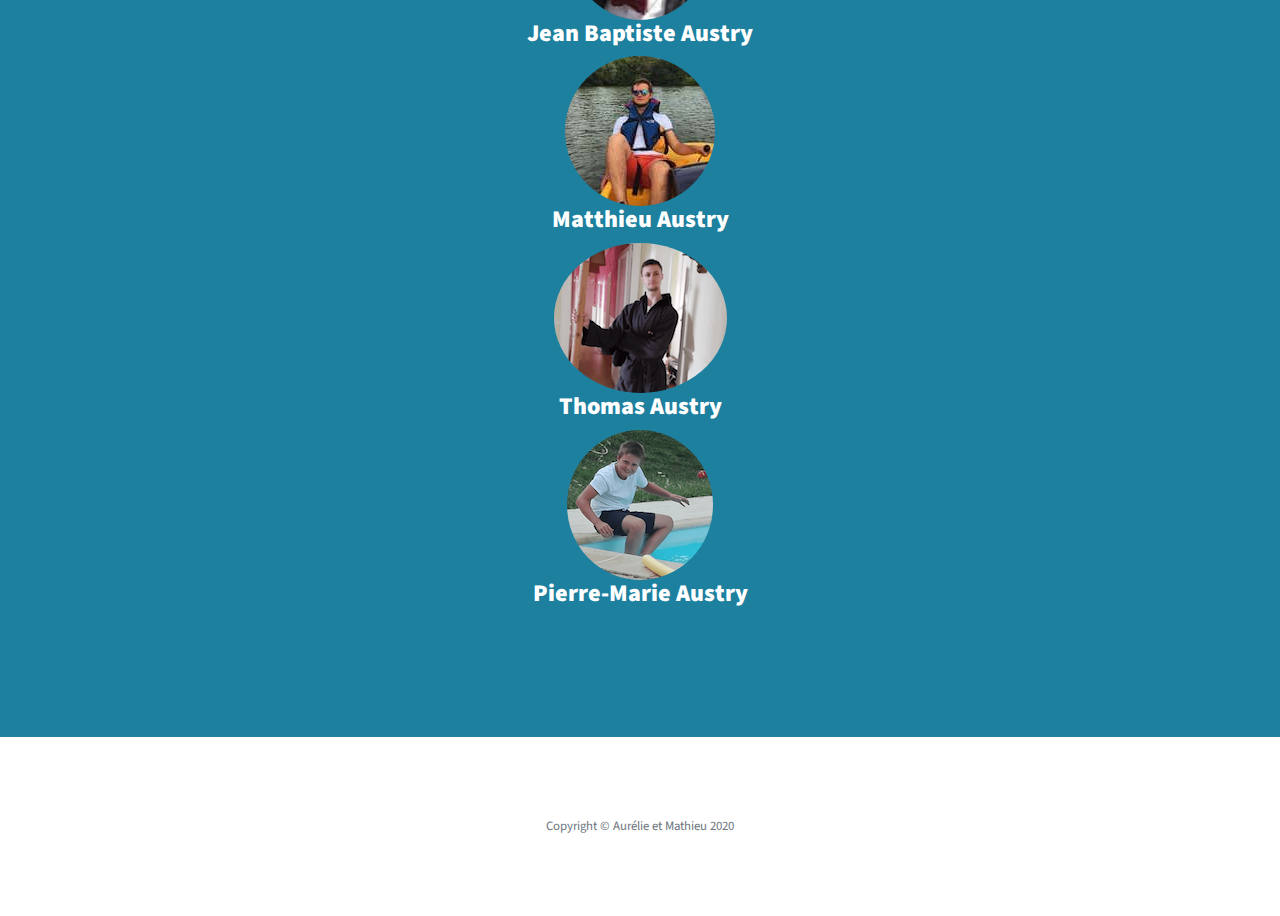
==== commit bc7a0539: "ok liste de mariage" ====
--- a/famille.html
+++ b/famille.html
@@ -51,6 +51,9 @@
       </li>
         <li class="sidebar-nav-item">
         <a class="js-scroll-trigger" href="famille.html">Nos familles</a>
+      </li>
+      <li class="sidebar-nav-item">
+        <a class="js-scroll-trigger" href="http://www.millemercismariage.com/aureliemathieu2020/liste.html">Liste de mariage</a>
       </li>
       
     </ul>
